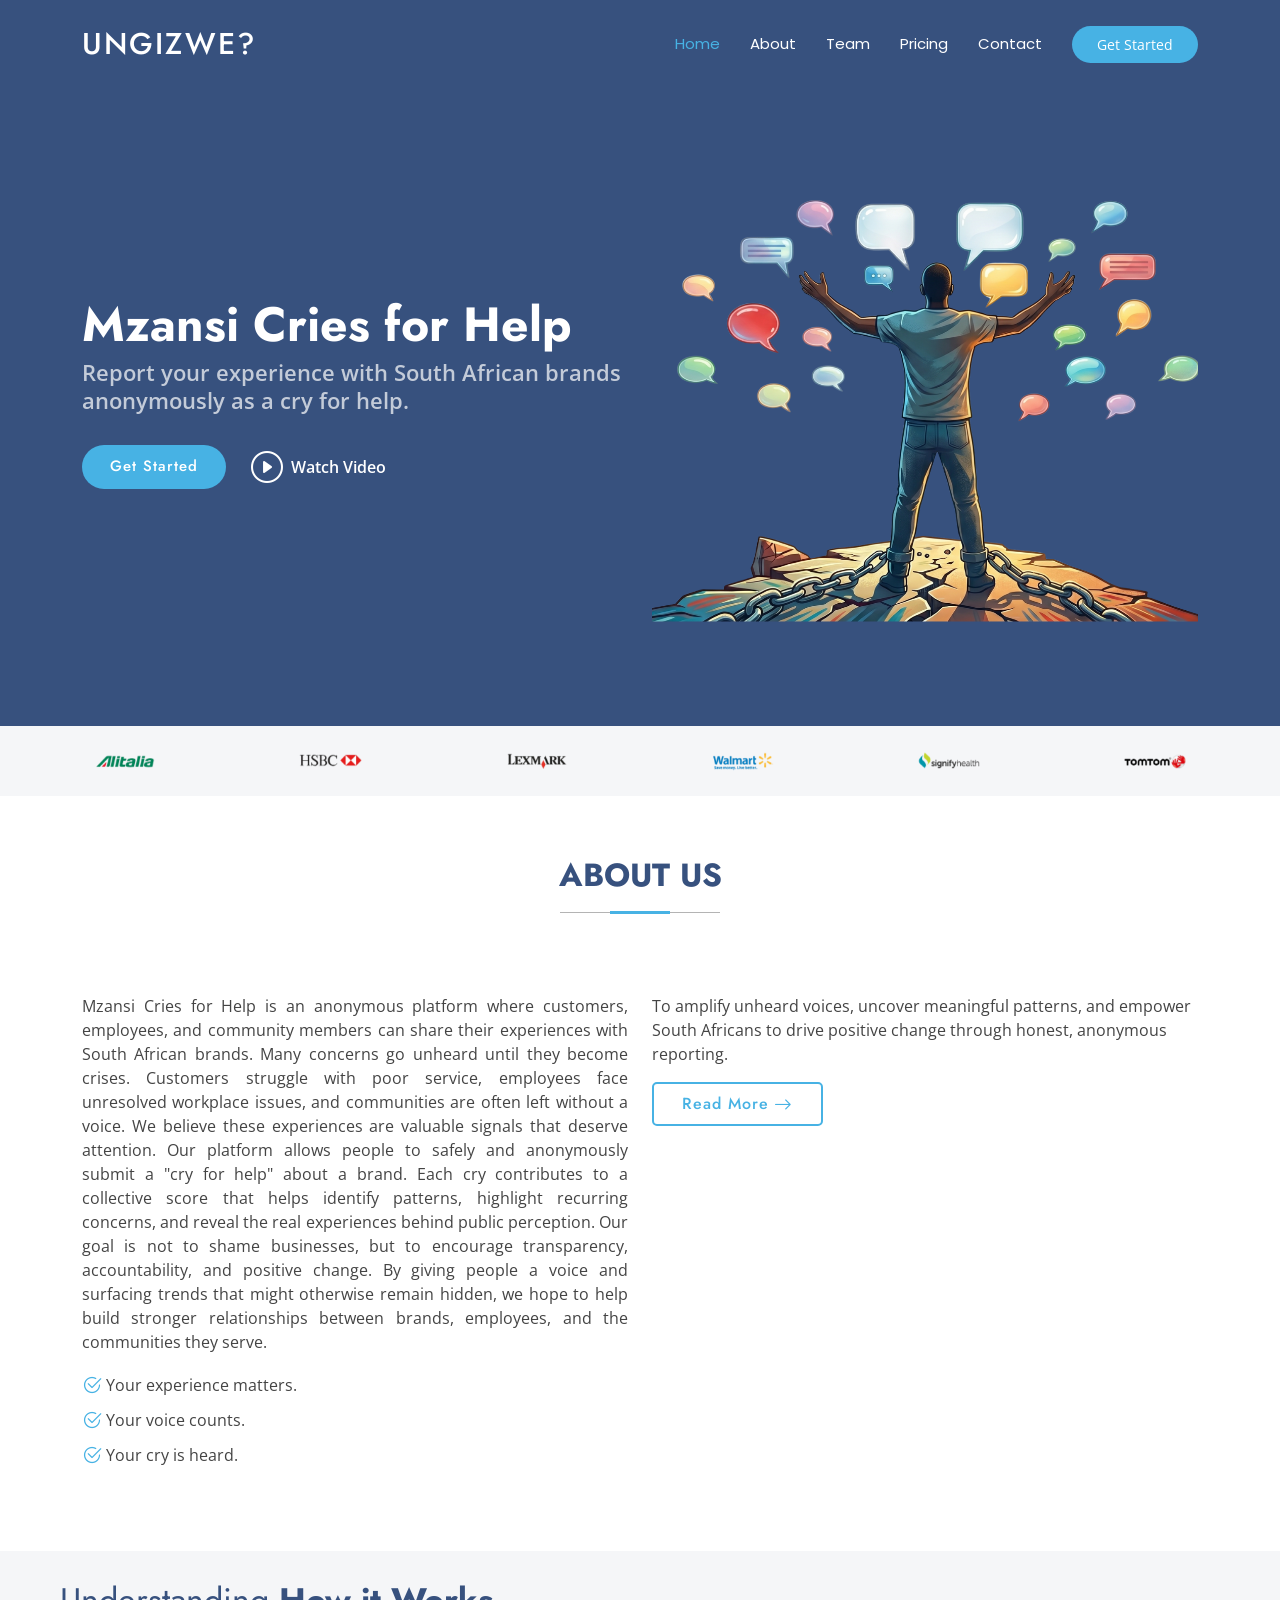
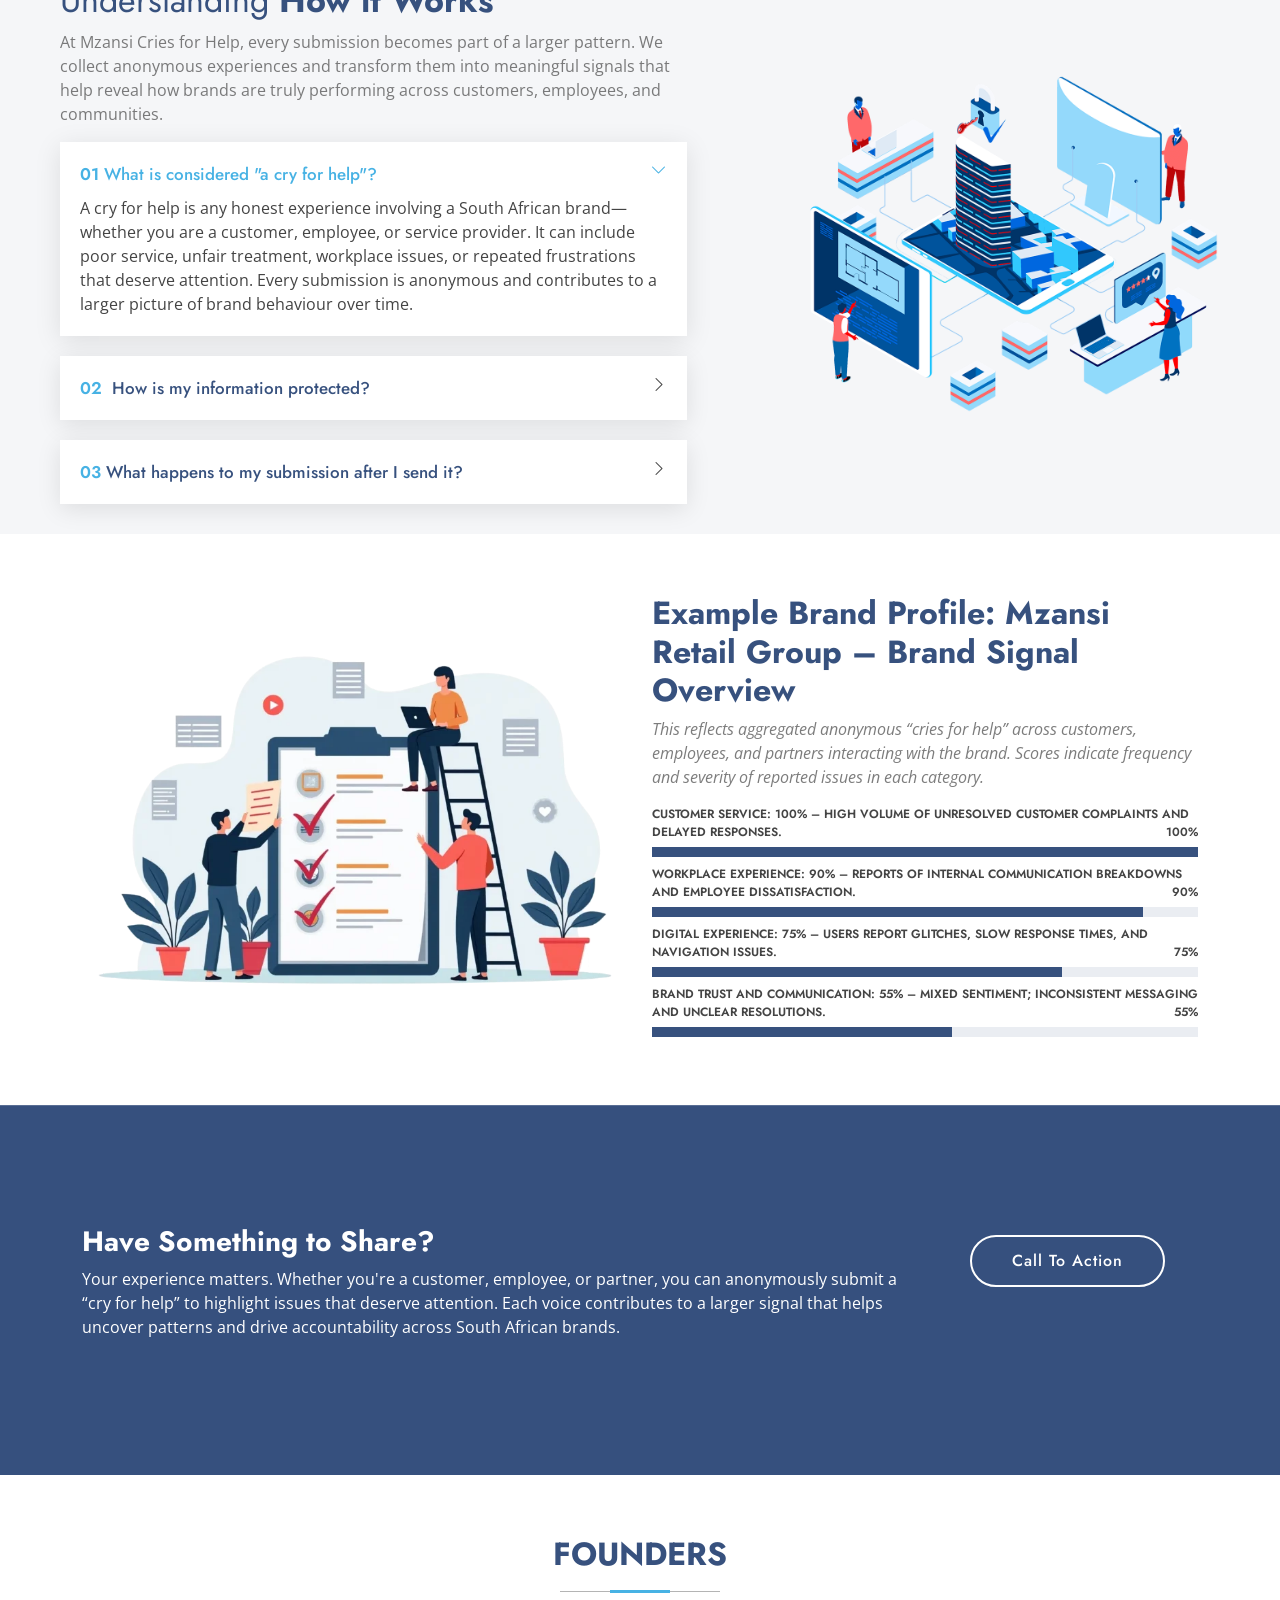
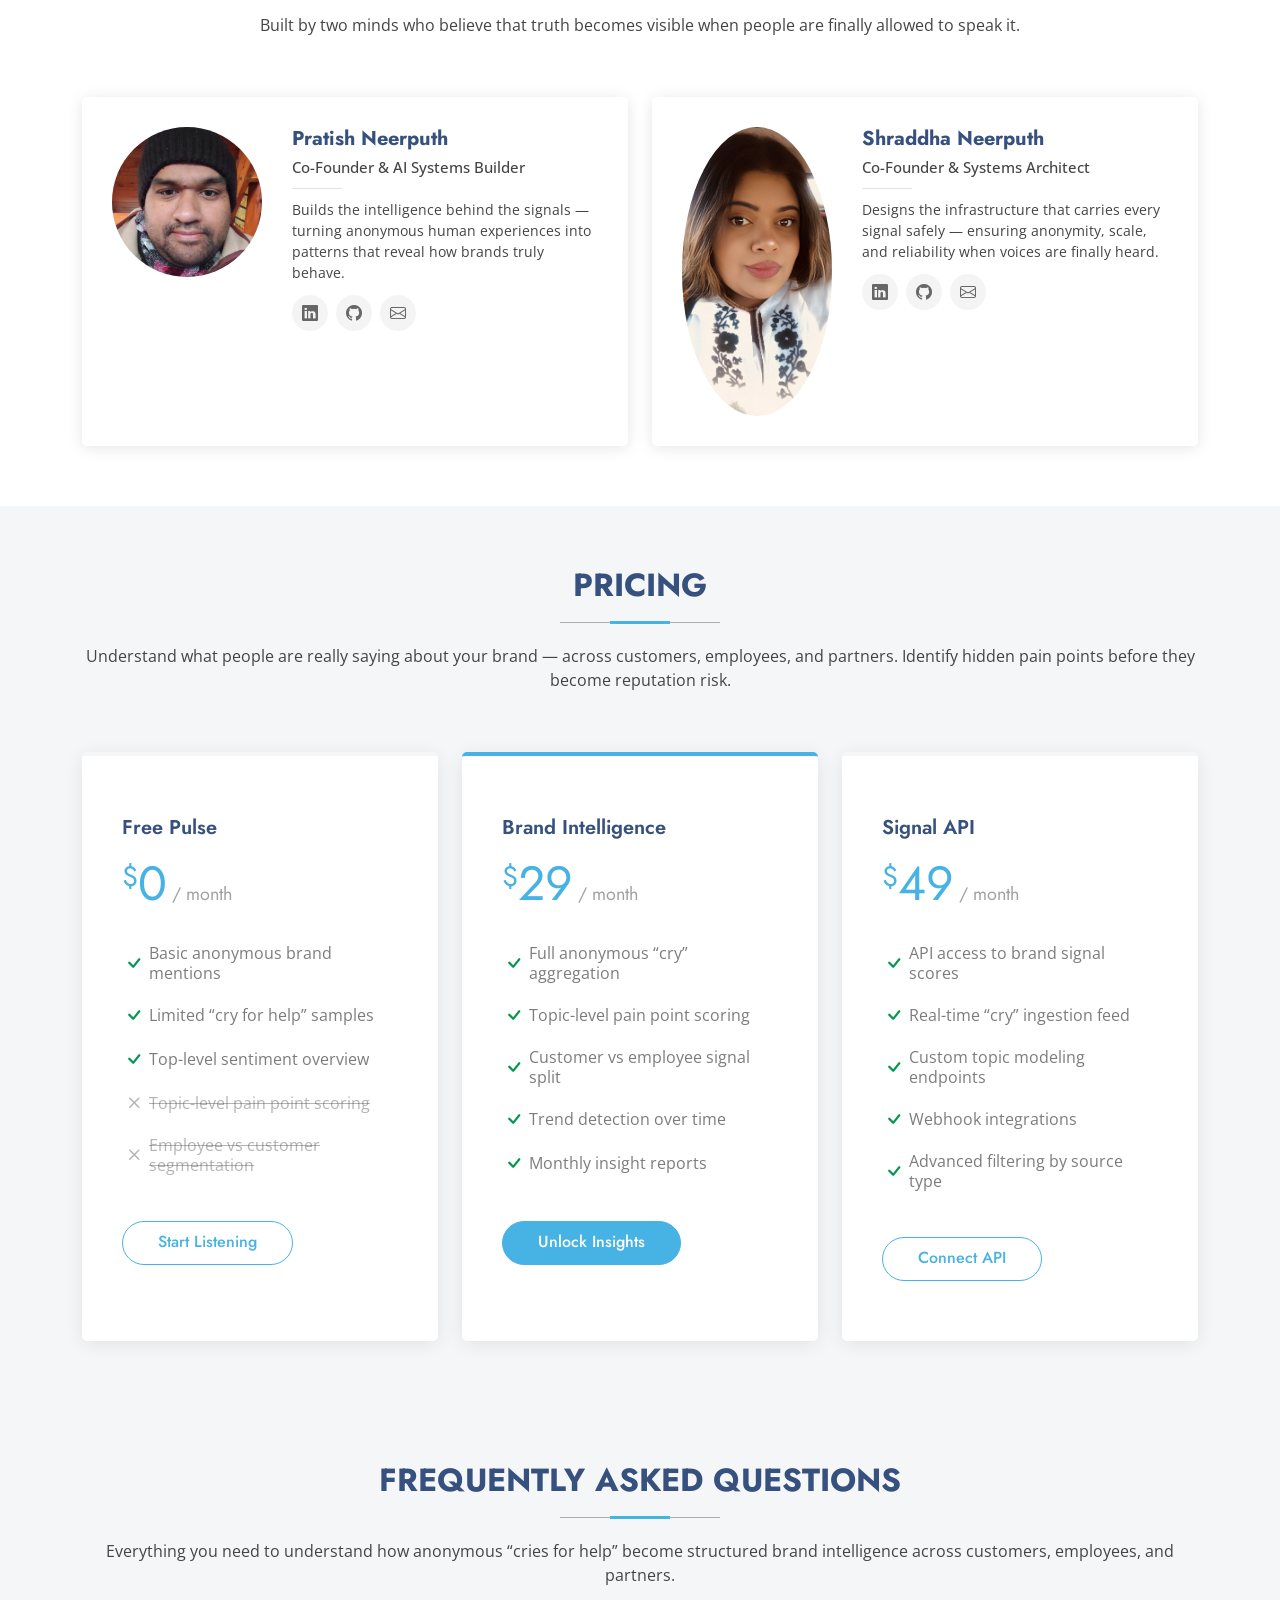
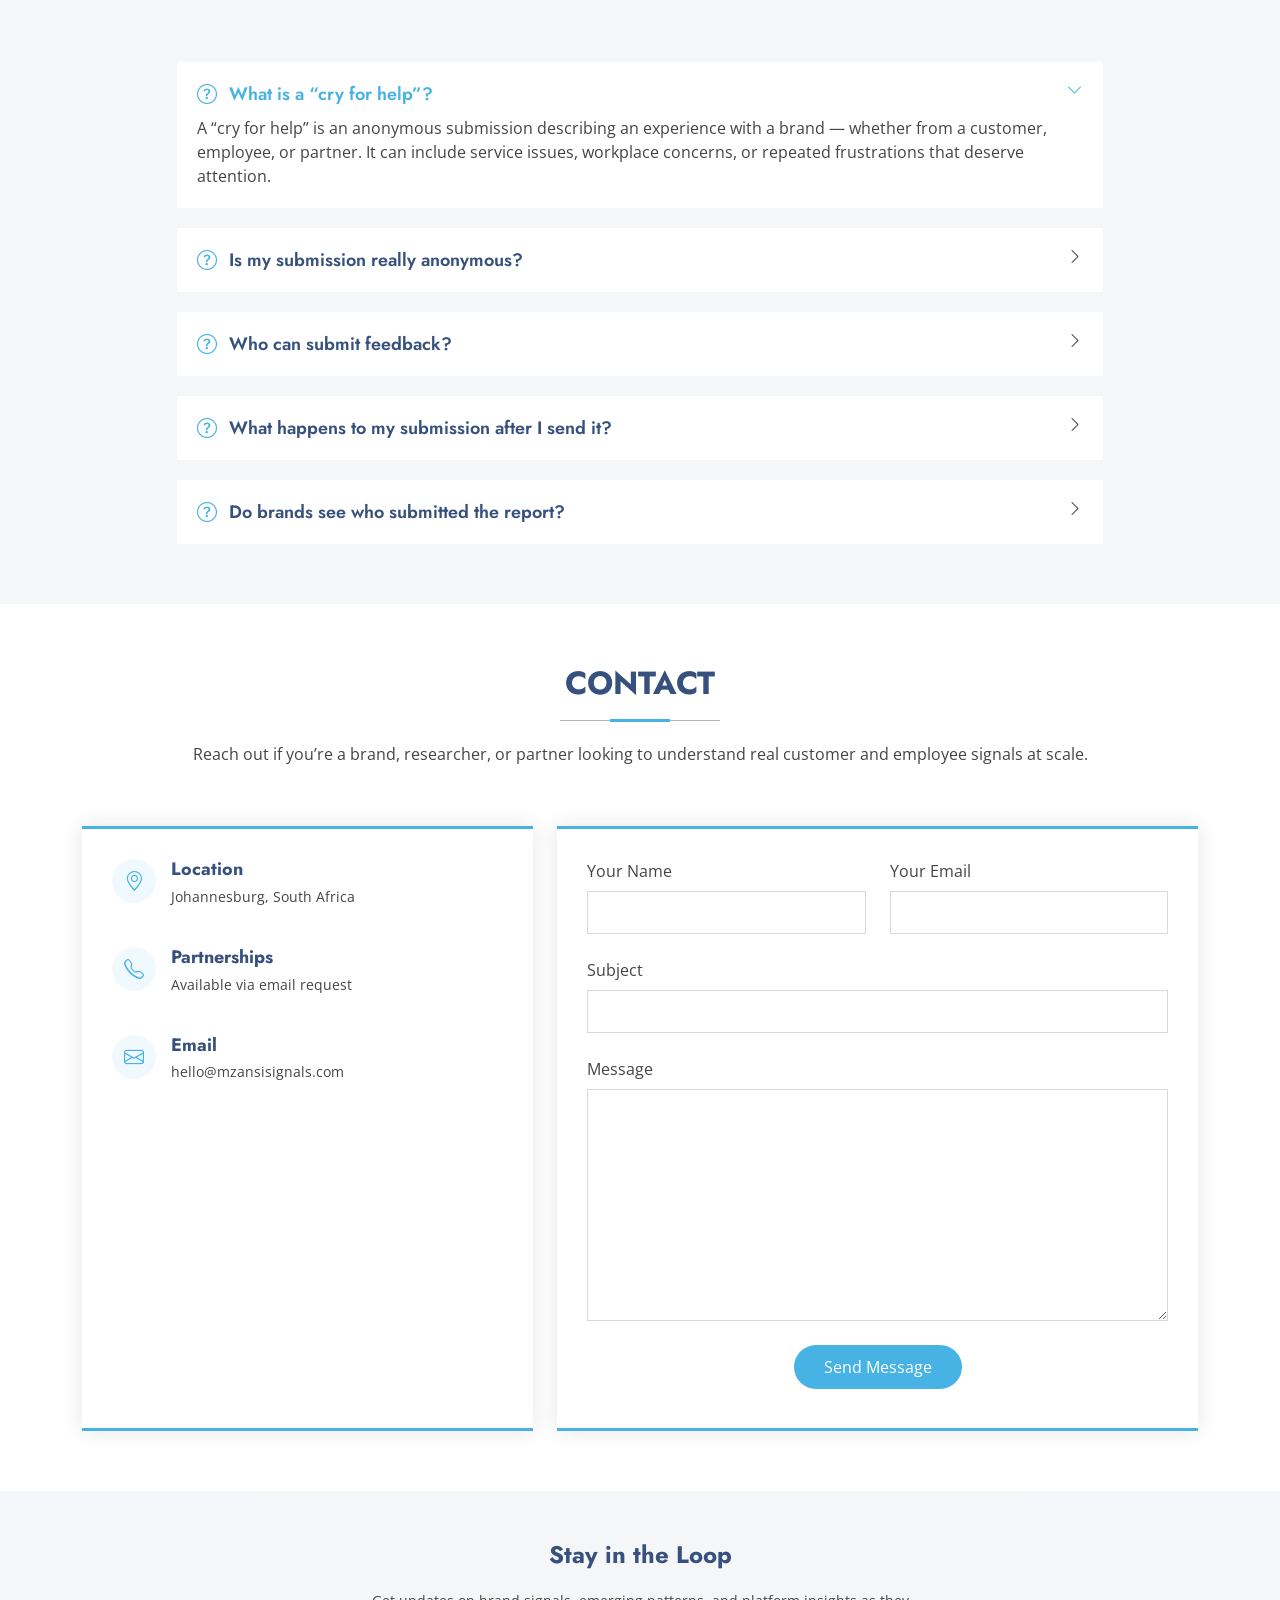
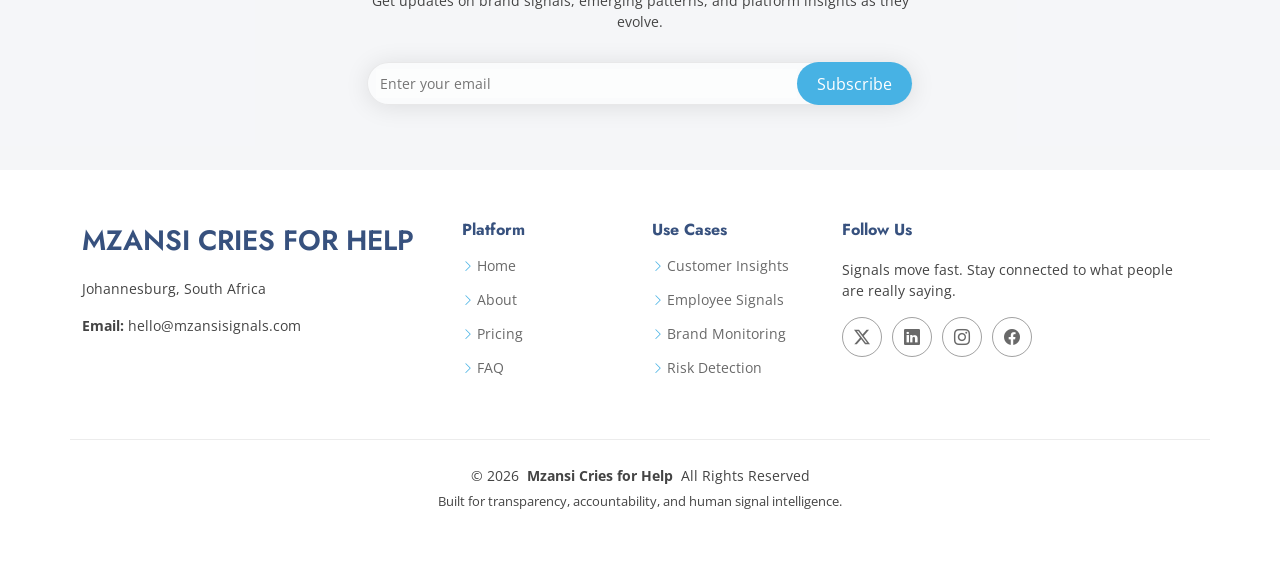
==== index.html @ a79a612c "initial commit web design" ====
<!DOCTYPE html>
<html lang="en">

<head>
  <meta charset="utf-8">
  <meta content="width=device-width, initial-scale=1.0" name="viewport">
  <title>Ungizwe</title>
  <meta name="description" content="">
  <meta name="keywords" content="">

  <!-- Favicons -->
  <link href="assets/img/favicon.png" rel="icon">
  <link href="assets/img/apple-touch-icon.png" rel="apple-touch-icon">

  <!-- Fonts -->
  <link href="https://fonts.googleapis.com" rel="preconnect">
  <link href="https://fonts.gstatic.com" rel="preconnect" crossorigin>
  <link href="https://fonts.googleapis.com/css2?family=Open+Sans:ital,wght@0,300;0,400;0,500;0,600;0,700;0,800;1,300;1,400;1,500;1,600;1,700;1,800&family=Poppins:ital,wght@0,100;0,200;0,300;0,400;0,500;0,600;0,700;0,800;0,900;1,100;1,200;1,300;1,400;1,500;1,600;1,700;1,800;1,900&family=Jost:ital,wght@0,100;0,200;0,300;0,400;0,500;0,600;0,700;0,800;0,900;1,100;1,200;1,300;1,400;1,500;1,600;1,700;1,800;1,900&display=swap" rel="stylesheet">

  <!-- Vendor CSS Files -->
  <link href="assets/vendor/bootstrap/css/bootstrap.min.css" rel="stylesheet">
  <link href="assets/vendor/bootstrap-icons/bootstrap-icons.css" rel="stylesheet">
  <link href="assets/vendor/aos/aos.css" rel="stylesheet">
  <link href="assets/vendor/glightbox/css/glightbox.min.css" rel="stylesheet">
  <link href="assets/vendor/swiper/swiper-bundle.min.css" rel="stylesheet">

  <!-- Main CSS File -->
  <link href="assets/css/main.css" rel="stylesheet">

  <!-- =======================================================
  * Template Name: Arsha
  * Template URL: https://bootstrapmade.com/arsha-free-bootstrap-html-template-corporate/
  * Updated: Feb 22 2025 with Bootstrap v5.3.3
  * Author: BootstrapMade.com
  * License: https://bootstrapmade.com/license/
  ======================================================== -->
</head>

<body class="index-page">

  <header id="header" class="header d-flex align-items-center fixed-top">
    <div class="container-fluid container-xl position-relative d-flex align-items-center">

      <a href="index.html" class="logo d-flex align-items-center me-auto">
        <!-- Uncomment the line below if you also wish to use an image logo -->
        <!-- <img src="assets/img/logo.webp" alt=""> -->
        <h1 class="sitename">Ungizwe?</h1>
      </a>

      <nav id="navmenu" class="navmenu">
        <ul>
          <li><a href="#hero" class="active">Home</a></li>
          <li><a href="#about">About</a></li>
          <li><a href="#team">Team</a></li>
          <li><a href="#pricing">Pricing</a></li>
          <li><a href="#contact">Contact</a></li>
        </ul>
        <i class="mobile-nav-toggle d-xl-none bi bi-list"></i>
      </nav>

      <a class="btn-getstarted" href="#about">Get Started</a>

    </div>
  </header>

  <main class="main">

    <!-- Hero Section -->
    <section id="hero" class="hero section dark-background">

      <div class="container">
        <div class="row gy-4">
          <div class="col-lg-6 order-2 order-lg-1 d-flex flex-column justify-content-center" data-aos="zoom-out">
            <h1>Mzansi Cries for Help</h1>
              <p>Report your experience with South African brands anonymously as a cry for help.</p>
              <div class="d-flex">
              <a href="#about" class="btn-get-started">Get Started</a>
              <a href="https://www.youtube.com/watch?v=Y7f98aduVJ8" class="glightbox btn-watch-video d-flex align-items-center"><i class="bi bi-play-circle"></i><span>Watch Video</span></a>
            </div>
          </div>
          <div class="col-lg-6 order-1 order-lg-2 hero-img" data-aos="zoom-out" data-aos-delay="200">
            <img src="assets/img/hero-img.png" class="img-fluid animated" alt="">
          </div>
        </div>
      </div>

    </section><!-- /Hero Section -->

    <!-- Clients Section -->
    <section id="clients" class="clients section light-background">

      <div class="container" data-aos="zoom-in">

        <div class="swiper init-swiper">
          <script type="application/json" class="swiper-config">
            {
              "loop": true,
              "speed": 600,
              "autoplay": {
                "delay": 5000
              },
              "slidesPerView": "auto",
              "pagination": {
                "el": ".swiper-pagination",
                "type": "bullets",
                "clickable": true
              },
              "breakpoints": {
                "320": {
                  "slidesPerView": 2,
                  "spaceBetween": 40
                },
                "480": {
                  "slidesPerView": 3,
                  "spaceBetween": 60
                },
                "640": {
                  "slidesPerView": 4,
                  "spaceBetween": 80
                },
                "992": {
                  "slidesPerView": 5,
                  "spaceBetween": 120
                },
                "1200": {
                  "slidesPerView": 6,
                  "spaceBetween": 120
                }
              }
            }
          </script>
          <div class="swiper-wrapper align-items-center">
            <div class="swiper-slide"><img src="assets/img/clients/clients-1.webp" class="img-fluid" alt=""></div>
            <div class="swiper-slide"><img src="assets/img/clients/clients-2.webp" class="img-fluid" alt=""></div>
            <div class="swiper-slide"><img src="assets/img/clients/clients-3.webp" class="img-fluid" alt=""></div>
            <div class="swiper-slide"><img src="assets/img/clients/clients-4.webp" class="img-fluid" alt=""></div>
            <div class="swiper-slide"><img src="assets/img/clients/clients-5.webp" class="img-fluid" alt=""></div>
            <div class="swiper-slide"><img src="assets/img/clients/clients-6.webp" class="img-fluid" alt=""></div>
            <div class="swiper-slide"><img src="assets/img/clients/clients-7.webp" class="img-fluid" alt=""></div>
            <div class="swiper-slide"><img src="assets/img/clients/clients-8.webp" class="img-fluid" alt=""></div>
          </div>
        </div>

      </div>

    </section><!-- /Clients Section -->

    <!-- About Section -->
    <section id="about" class="about section">

      <!-- Section Title -->
      <div class="container section-title" data-aos="fade-up">
        <h2>About Us</h2>
      </div><!-- End Section Title -->

      <div class="container">

        <div class="row gy-4">

          <div class="col-lg-6 content" data-aos="fade-up" data-aos-delay="100">
            <p style="text-align: justify;">
              Mzansi Cries for Help is an anonymous platform where customers, employees, and community members can share their experiences with South African brands.

              Many concerns go unheard until they become crises. Customers struggle with poor service, employees face unresolved workplace issues, and communities are often left without a voice. We believe these experiences are valuable signals that deserve attention.

              Our platform allows people to safely and anonymously submit a "cry for help" about a brand. Each cry contributes to a collective score that helps identify patterns, highlight recurring concerns, and reveal the real experiences behind public perception.

              Our goal is not to shame businesses, but to encourage transparency, accountability, and positive change. By giving people a voice and surfacing trends that might otherwise remain hidden, we hope to help build stronger relationships between brands, employees, and the communities they serve.
                </p>
            <ul>
              <li><i class="bi bi-check2-circle"></i> <span>Your experience matters.</span></li>
              <li><i class="bi bi-check2-circle"></i> <span>Your voice counts.</span></li>
              <li><i class="bi bi-check2-circle"></i> <span>Your cry is heard.</span></li>
            </ul>
          </div>

          <div class="col-lg-6" data-aos="fade-up" data-aos-delay="200">
            <p>To amplify unheard voices, uncover meaningful patterns, and empower South Africans to drive positive change through honest, anonymous reporting.</p>
            <a href="#" class="read-more"><span>Read More</span><i class="bi bi-arrow-right"></i></a>
          </div>

        </div>

      </div>

    </section><!-- /About Section -->

    <!-- Why Us Section -->
    <section id="why-us" class="section why-us light-background" data-builder="section">

      <div class="container-fluid">

        <div class="row gy-4">

          <div class="col-lg-7 d-flex flex-column justify-content-center order-2 order-lg-1">

            <div class="content px-xl-5" data-aos="fade-up" data-aos-delay="100">
              <h3><span>Understanding </span><strong>How it Works</strong></h3>
              <p>
                At Mzansi Cries for Help, every submission becomes part of a larger pattern. We collect anonymous experiences and transform them into meaningful signals that help reveal how brands are truly performing across customers, employees, and communities.
              </p>
            </div>

            <div class="faq-container px-xl-5" data-aos="fade-up" data-aos-delay="200">

              <div class="faq-item faq-active">

                <h3><span>01</span>What is considered "a cry for help"?</h3>
                <div class="faq-content">
                  <p>A cry for help is any honest experience involving a South African brand—whether you are a customer, employee, or service provider. It can include poor service, unfair treatment, workplace issues, or repeated frustrations that deserve attention.

Every submission is anonymous and contributes to a larger picture of brand behaviour over time.</p>
                </div>
                <i class="faq-toggle bi bi-chevron-right"></i>
              </div><!-- End Faq item-->

              <div class="faq-item">
                <h3><span>02</span> How is my information protected?</h3>
                <div class="faq-content">
                  <p>We do not request or store personally identifiable information. Reports are designed to be anonymous by default. Your safety and privacy are central to the platform, especially for sensitive employee-related submissions.

We focus on patterns, not individuals.</p>
                </div>
                <i class="faq-toggle bi bi-chevron-right"></i>
              </div><!-- End Faq item-->

              <div class="faq-item">
                <h3><span>03</span>What happens to my submission after I send it?</h3>
                <div class="faq-content">
                  <p>Your report is added to an aggregated “brand signal score,” which helps identify recurring issues and emerging trends. Individual reports are not judged in isolation, but instead contribute to a broader understanding of brand performance and accountability.</p>
                </div>
                <i class="faq-toggle bi bi-chevron-right"></i>
              </div><!-- End Faq item-->

            </div>

          </div>

          <div class="col-lg-5 order-1 order-lg-2 why-us-img">
            <img src="assets/img/why-us.png" class="img-fluid" alt="" data-aos="zoom-in" data-aos-delay="100">
          </div>
        </div>

      </div>

    </section><!-- /Why Us Section -->

    <!-- Skills Section -->
    <section id="skills" class="skills section">

      <div class="container" data-aos="fade-up" data-aos-delay="100">

        <div class="row">

          <div class="col-lg-6 d-flex align-items-center">
            <img src="assets/img/illustration/illustration-10.webp" class="img-fluid" alt="">
          </div>

          <div class="col-lg-6 pt-4 pt-lg-0 content">

            <h3>Example Brand Profile: Mzansi Retail Group – Brand Signal Overview</h3>
            <p class="fst-italic">
              This reflects aggregated anonymous “cries for help” across customers, employees, and partners interacting with the brand. Scores indicate frequency and severity of reported issues in each category.

            </p>

            <div class="skills-content skills-animation">

              <div class="progress">
                <span class="skill"><span>Customer Service: 100% – High volume of unresolved customer complaints and delayed responses.</span> <i class="val">100%</i></span>
                <div class="progress-bar-wrap">
                  <div class="progress-bar" role="progressbar" aria-valuenow="100" aria-valuemin="0" aria-valuemax="100"></div>
                </div>
              </div><!-- End Skills Item -->

              <div class="progress">
                <span class="skill"><span>Workplace Experience: 90% – Reports of internal communication breakdowns and employee dissatisfaction.</span> <i class="val">90%</i></span>
                <div class="progress-bar-wrap">
                  <div class="progress-bar" role="progressbar" aria-valuenow="90" aria-valuemin="0" aria-valuemax="100"></div>
                </div>
              </div><!-- End Skills Item -->

              <div class="progress">
                <span class="skill"><span>Digital Experience: 75% – Users report glitches, slow response times, and navigation issues.</span> <i class="val">75%</i></span>
                <div class="progress-bar-wrap">
                  <div class="progress-bar" role="progressbar" aria-valuenow="75" aria-valuemin="0" aria-valuemax="100"></div>
                </div>
              </div><!-- End Skills Item -->

              <div class="progress">
                <span class="skill"><span>Brand Trust and Communication: 55% – Mixed sentiment; inconsistent messaging and unclear resolutions.</span> <i class="val">55%</i></span>
                <div class="progress-bar-wrap">
                  <div class="progress-bar" role="progressbar" aria-valuenow="55" aria-valuemin="0" aria-valuemax="100"></div>
                </div>
              </div><!-- End Skills Item -->

            </div>

          </div>
        </div>

      </div>

    </section><!-- /Skills Section -->

    <!-- Call To Action Section -->
    <section id="call-to-action" class="call-to-action section dark-background">

      <img src="assets/img/bg/bg-8.webp" alt="">

      <div class="container">

        <div class="row" data-aos="zoom-in" data-aos-delay="100">
          <div class="col-xl-9 text-center text-xl-start">
            <h3>Have Something to Share?</h3>
            <p>Your experience matters. Whether you're a customer, employee, or partner, you can anonymously submit a “cry for help” to highlight issues that deserve attention. Each voice contributes to a larger signal that helps uncover patterns and drive accountability across South African brands.</p>
          </div>
          <div class="col-xl-3 cta-btn-container text-center">
            <a class="cta-btn align-middle" href="#">Call To Action</a>
          </div>
        </div>

      </div>

    </section><!-- /Call To Action Section -->


    <!-- Team Section -->
  <section id="team" class="team section">

    <!-- Section Title -->
    <div class="container section-title" data-aos="fade-up">
      <h2>Founders</h2>
      <p>Built by two minds who believe that truth becomes visible when people are finally allowed to speak it.</p>
    </div><!-- End Section Title -->

    <div class="container">

      <div class="row gy-4">

        <!-- Shraddha -->
        <div class="col-lg-6" data-aos="fade-up" data-aos-delay="100">
          <div class="team-member d-flex align-items-start">

            <div class="pic">
              <img src="assets/img/person/Pratish.jpg" class="img-fluid" alt="Shraddha Neerputh">
            </div>

            <div class="member-info">
              <h4>Pratish Neerputh</h4>
              <span>Co-Founder & AI Systems Builder</span>
              <p>
                Builds the intelligence behind the signals — turning anonymous human experiences into patterns that reveal how brands truly behave.
              </p>

              <div class="social">
                <a href=""><i class="bi bi-linkedin"></i></a>
                <a href=""><i class="bi bi-github"></i></a>
                <a href=""><i class="bi bi-envelope"></i></a>
              </div>
            </div>

          </div>
        </div><!-- End Team Member -->

        <!-- Pratish -->
        <div class="col-lg-6" data-aos="fade-up" data-aos-delay="200">
          <div class="team-member d-flex align-items-start">

            <div class="pic">
              <img src="assets/img/person/Shraddha.jpg" class="img-fluid" alt="Pratish Neerputh">
            </div>

            <div class="member-info">
              <h4>Shraddha Neerputh</h4>
              <span>Co-Founder & Systems Architect</span>
              <p>
                Designs the infrastructure that carries every signal safely — ensuring anonymity, scale, and reliability when voices are finally heard.
              </p>

              <div class="social">
                <a href=""><i class="bi bi-linkedin"></i></a>
                <a href=""><i class="bi bi-github"></i></a>
                <a href=""><i class="bi bi-envelope"></i></a>
              </div>
            </div>

          </div>
        </div><!-- End Team Member -->

      </div>

    </div>

  </section><!-- /Team Section -->

  <!-- Pricing Section -->
<section id="pricing" class="pricing section light-background">

  <!-- Section Title -->
  <div class="container section-title" data-aos="fade-up">
    <h2>Pricing</h2>
    <p>Understand what people are really saying about your brand — across customers, employees, and partners. Identify hidden pain points before they become reputation risk.</p>
  </div><!-- End Section Title -->

  <div class="container">

    <div class="row gy-4">

      <!-- Free Plan -->
      <div class="col-lg-4" data-aos="zoom-in" data-aos-delay="100">
        <div class="pricing-item">
          <h3>Free Pulse</h3>
          <h4><sup>$</sup>0<span> / month</span></h4>

          <ul>
            <li><i class="bi bi-check"></i> <span>Basic anonymous brand mentions</span></li>
            <li><i class="bi bi-check"></i> <span>Limited “cry for help” samples</span></li>
            <li><i class="bi bi-check"></i> <span>Top-level sentiment overview</span></li>
            <li class="na"><i class="bi bi-x"></i> <span>Topic-level pain point scoring</span></li>
            <li class="na"><i class="bi bi-x"></i> <span>Employee vs customer segmentation</span></li>
          </ul>

          <a href="#" class="buy-btn">Start Listening</a>
        </div>
      </div><!-- End Pricing Item -->

      <!-- Business Plan -->
      <div class="col-lg-4" data-aos="zoom-in" data-aos-delay="200">
        <div class="pricing-item featured">
          <h3>Brand Intelligence</h3>
          <h4><sup>$</sup>29<span> / month</span></h4>

          <ul>
            <li><i class="bi bi-check"></i> <span>Full anonymous “cry” aggregation</span></li>
            <li><i class="bi bi-check"></i> <span>Topic-level pain point scoring</span></li>
            <li><i class="bi bi-check"></i> <span>Customer vs employee signal split</span></li>
            <li><i class="bi bi-check"></i> <span>Trend detection over time</span></li>
            <li><i class="bi bi-check"></i> <span>Monthly insight reports</span></li>
          </ul>

          <a href="#" class="buy-btn">Unlock Insights</a>
        </div>
      </div><!-- End Pricing Item -->

      <!-- Developer Plan -->
      <div class="col-lg-4" data-aos="zoom-in" data-aos-delay="300">
        <div class="pricing-item">
          <h3>Signal API</h3>
          <h4><sup>$</sup>49<span> / month</span></h4>

          <ul>
            <li><i class="bi bi-check"></i> <span>API access to brand signal scores</span></li>
            <li><i class="bi bi-check"></i> <span>Real-time “cry” ingestion feed</span></li>
            <li><i class="bi bi-check"></i> <span>Custom topic modeling endpoints</span></li>
            <li><i class="bi bi-check"></i> <span>Webhook integrations</span></li>
            <li><i class="bi bi-check"></i> <span>Advanced filtering by source type</span></li>
          </ul>

          <a href="#" class="buy-btn">Connect API</a>
        </div>
      </div><!-- End Pricing Item -->

    </div>

  </div>

</section><!-- /Pricing Section -->

<!-- Faq 2 Section -->
<section id="faq-2" class="faq-2 section light-background">

<!-- Section Title -->
<div class="container section-title" data-aos="fade-up">
<h2>Frequently Asked Questions</h2>
<p>Everything you need to understand how anonymous “cries for help” become structured brand intelligence across customers, employees, and partners.</p>
</div><!-- End Section Title -->

<div class="container">

<div class="row justify-content-center">

  <div class="col-lg-10">

    <div class="faq-container">

      <!-- FAQ 1 -->
      <div class="faq-item faq-active" data-aos="fade-up" data-aos-delay="200">
        <i class="faq-icon bi bi-question-circle"></i>
        <h3>What is a “cry for help”?</h3>
        <div class="faq-content">
          <p>
            A “cry for help” is an anonymous submission describing an experience with a brand — whether from a customer, employee, or partner. It can include service issues, workplace concerns, or repeated frustrations that deserve attention.
          </p>
        </div>
        <i class="faq-toggle bi bi-chevron-right"></i>
      </div><!-- End Faq item-->

      <!-- FAQ 2 -->
      <div class="faq-item" data-aos="fade-up" data-aos-delay="300">
        <i class="faq-icon bi bi-question-circle"></i>
        <h3>Is my submission really anonymous?</h3>
        <div class="faq-content">
          <p>
            Yes. We do not collect personally identifiable information. Reports are designed to protect your identity while still contributing to aggregated brand insights and trend analysis.
          </p>
        </div>
        <i class="faq-toggle bi bi-chevron-right"></i>
      </div><!-- End Faq item-->

      <!-- FAQ 3 -->
      <div class="faq-item" data-aos="fade-up" data-aos-delay="400">
        <i class="faq-icon bi bi-question-circle"></i>
        <h3>Who can submit feedback?</h3>
        <div class="faq-content">
          <p>
            Anyone with direct or indirect experience of a South African brand can submit a report — including customers, employees, contractors, and service providers.
          </p>
        </div>
        <i class="faq-toggle bi bi-chevron-right"></i>
      </div><!-- End Faq item-->

      <!-- FAQ 4 -->
      <div class="faq-item" data-aos="fade-up" data-aos-delay="500">
        <i class="faq-icon bi bi-question-circle"></i>
        <h3>What happens to my submission after I send it?</h3>
        <div class="faq-content">
          <p>
            Your submission becomes part of a larger brand signal system. Individual reports are not judged in isolation — instead, they contribute to topic-level scores that highlight patterns over time.
          </p>
        </div>
        <i class="faq-toggle bi bi-chevron-right"></i>
      </div><!-- End Faq item-->

      <!-- FAQ 5 -->
      <div class="faq-item" data-aos="fade-up" data-aos-delay="600">
        <i class="faq-icon bi bi-question-circle"></i>
        <h3>Do brands see who submitted the report?</h3>
        <div class="faq-content">
          <p>
            No. Reports are anonymised. Brands only see aggregated insights and recurring themes, not individual identities or submissions.
          </p>
        </div>
        <i class="faq-toggle bi bi-chevron-right"></i>
      </div><!-- End Faq item-->

    </div>

  </div>

</div>

</div>

</section><!-- /Faq 2 Section -->


<!-- Contact Section -->
<section id="contact" class="contact section">

  <!-- Section Title -->
  <div class="container section-title" data-aos="fade-up">
    <h2>Contact</h2>
    <p>Reach out if you’re a brand, researcher, or partner looking to understand real customer and employee signals at scale.</p>
  </div><!-- End Section Title -->

  <div class="container" data-aos="fade-up" data-aos-delay="100">

    <div class="row gy-4">

      <div class="col-lg-5">

        <div class="info-wrap">

          <div class="info-item d-flex" data-aos="fade-up" data-aos-delay="200">
            <i class="bi bi-geo-alt flex-shrink-0"></i>
            <div>
              <h3>Location</h3>
              <p>Johannesburg, South Africa</p>
            </div>
          </div><!-- End Info Item -->

          <div class="info-item d-flex" data-aos="fade-up" data-aos-delay="300">
            <i class="bi bi-telephone flex-shrink-0"></i>
            <div>
              <h3>Partnerships</h3>
              <p>Available via email request</p>
            </div>
          </div><!-- End Info Item -->

          <div class="info-item d-flex" data-aos="fade-up" data-aos-delay="400">
            <i class="bi bi-envelope flex-shrink-0"></i>
            <div>
              <h3>Email</h3>
              <p>hello@mzansisignals.com</p>
            </div>
          </div><!-- End Info Item -->

          <iframe
    src="https://www.google.com/maps/embed?pb=!1m18!1m12!1m3!1d3582.8559!2d28.0473!3d-26.1076!2m3!1f0!2f0!3f0!3m2!1i1024!2i768!4f13.1!3m3!1m2!1s0x1e950c3a5c2a1b6f%3A0x7b9c1f5d3c2a1a11!2sSandton%2C%20Johannesburg!5e0!3m2!1sen!2sza!4v1719220000000!5m2!1sen!2sza"
    frameborder="0"
    style="border:0; width: 100%; height: 270px;"
    allowfullscreen=""
    loading="lazy"
    referrerpolicy="no-referrer-when-downgrade">
  </iframe>

        </div>
      </div>

      <div class="col-lg-7">

        <form action="forms/contact.php" method="post" class="php-email-form" data-aos="fade-up" data-aos-delay="200">

          <div class="row gy-4">

            <div class="col-md-6">
              <label for="name-field" class="pb-2">Your Name</label>
              <input type="text" name="name" id="name-field" class="form-control" required="">
            </div>

            <div class="col-md-6">
              <label for="email-field" class="pb-2">Your Email</label>
              <input type="email" class="form-control" name="email" id="email-field" required="">
            </div>

            <div class="col-md-12">
              <label for="subject-field" class="pb-2">Subject</label>
              <input type="text" class="form-control" name="subject" id="subject-field" required="">
            </div>

            <div class="col-md-12">
              <label for="message-field" class="pb-2">Message</label>
              <textarea class="form-control" name="message" rows="10" id="message-field" required=""></textarea>
            </div>

            <div class="col-md-12 text-center">
              <div class="loading">Sending signal...</div>
              <div class="error-message"></div>
              <div class="sent-message">Your message has been received. Thank you.</div>

              <button type="submit">Send Message</button>
            </div>

          </div>

        </form>

      </div>

    </div>

  </div>

</section><!-- /Contact Section -->

</main>

<!-- Footer -->
<footer id="footer" class="footer">

  <div class="footer-newsletter">
    <div class="container">
      <div class="row justify-content-center text-center">
        <div class="col-lg-6">
          <h4>Stay in the Loop</h4>
          <p>Get updates on brand signals, emerging patterns, and platform insights as they evolve.</p>

          <form action="forms/newsletter.php" method="post" class="php-email-form">
            <div class="newsletter-form">
              <input type="email" name="email" placeholder="Enter your email">
              <input type="submit" value="Subscribe">
            </div>
            <div class="loading">Loading</div>
            <div class="error-message"></div>
            <div class="sent-message">You’re subscribed to brand signals. Thank you.</div>
          </form>

        </div>
      </div>
    </div>
  </div>

  <div class="container footer-top">
    <div class="row gy-4">

      <div class="col-lg-4 col-md-6 footer-about">
        <a href="index.html" class="d-flex align-items-center">
          <span class="sitename">Mzansi Cries for Help</span>
        </a>

        <div class="footer-contact pt-3">
          <p>Johannesburg, South Africa</p>
          <p class="mt-3"><strong>Email:</strong> <span>hello@mzansisignals.com</span></p>
        </div>
      </div>

      <div class="col-lg-2 col-md-3 footer-links">
        <h4>Platform</h4>
        <ul>
          <li><i class="bi bi-chevron-right"></i> <a href="#">Home</a></li>
          <li><i class="bi bi-chevron-right"></i> <a href="#">About</a></li>
          <li><i class="bi bi-chevron-right"></i> <a href="#">Pricing</a></li>
          <li><i class="bi bi-chevron-right"></i> <a href="#">FAQ</a></li>
        </ul>
      </div>

      <div class="col-lg-2 col-md-3 footer-links">
        <h4>Use Cases</h4>
        <ul>
          <li><i class="bi bi-chevron-right"></i> <a href="#">Customer Insights</a></li>
          <li><i class="bi bi-chevron-right"></i> <a href="#">Employee Signals</a></li>
          <li><i class="bi bi-chevron-right"></i> <a href="#">Brand Monitoring</a></li>
          <li><i class="bi bi-chevron-right"></i> <a href="#">Risk Detection</a></li>
        </ul>
      </div>

      <div class="col-lg-4 col-md-12">
        <h4>Follow Us</h4>
        <p>Signals move fast. Stay connected to what people are really saying.</p>

        <div class="social-links d-flex">
          <a href=""><i class="bi bi-twitter-x"></i></a>
          <a href=""><i class="bi bi-linkedin"></i></a>
          <a href=""><i class="bi bi-instagram"></i></a>
          <a href=""><i class="bi bi-facebook"></i></a>
        </div>
      </div>

    </div>
  </div>

  <div class="container copyright text-center mt-4">
    <p>© <span>2026</span> <strong class="px-1 sitename">Mzansi Cries for Help</strong> <span>All Rights Reserved</span></p>

    <div class="credits">
      Built for transparency, accountability, and human signal intelligence.
    </div>
  </div>

</footer>

<!-- Scroll Top -->
<a href="#" id="scroll-top" class="scroll-top d-flex align-items-center justify-content-center">
  <i class="bi bi-arrow-up-short"></i>
</a>

<!-- Preloader -->
<div id="preloader"></div>

<!-- Vendor JS Files -->
<script src="assets/vendor/bootstrap/js/bootstrap.bundle.min.js"></script>
<script src="assets/vendor/php-email-form/validate.js"></script>
<script src="assets/vendor/aos/aos.js"></script>
<script src="assets/vendor/glightbox/js/glightbox.min.js"></script>
<script src="assets/vendor/swiper/swiper-bundle.min.js"></script>
<script src="assets/vendor/waypoints/noframework.waypoints.js"></script>
<script src="assets/vendor/imagesloaded/imagesloaded.pkgd.min.js"></script>
<script src="assets/vendor/isotope-layout/isotope.pkgd.min.js"></script>

<!-- Main JS File -->
<script src="assets/js/main.js"></script>

</body>
</html>
---- assets/css/main.css ----
/**
* Template Name: Arsha
* Template URL: https://bootstrapmade.com/arsha-free-bootstrap-html-template-corporate/
* Updated: Feb 22 2025 with Bootstrap v5.3.3
* Author: BootstrapMade.com
* License: https://bootstrapmade.com/license/
*/

/*--------------------------------------------------------------
# Font & Color Variables
# Help: https://bootstrapmade.com/color-system/
--------------------------------------------------------------*/
/* Fonts */
:root {
  --default-font: "Open Sans",  system-ui, -apple-system, "Segoe UI", Roboto, "Helvetica Neue", Arial, "Noto Sans", "Liberation Sans", sans-serif, "Apple Color Emoji", "Segoe UI Emoji", "Segoe UI Symbol", "Noto Color Emoji";
  --heading-font: "Jost",  sans-serif;
  --nav-font: "Poppins",  sans-serif;
}

/* Global Colors - The following color variables are used throughout the website. Updating them here will change the color scheme of the entire website */
:root { 
  --background-color: #ffffff; /* Background color for the entire website, including individual sections */
  --default-color: #444444; /* Default color used for the majority of the text content across the entire website */
  --heading-color: #37517e; /* Color for headings, subheadings and title throughout the website */
  --accent-color: #47b2e4; /* Accent color that represents your brand on the website. It's used for buttons, links, and other elements that need to stand out */
  --surface-color: #ffffff; /* The surface color is used as a background of boxed elements within sections, such as cards, icon boxes, or other elements that require a visual separation from the global background. */
  --contrast-color: #ffffff; /* Contrast color for text, ensuring readability against backgrounds of accent, heading, or default colors. */
}

/* Nav Menu Colors - The following color variables are used specifically for the navigation menu. They are separate from the global colors to allow for more customization options */
:root {
  --nav-color: #ffffff;  /* The default color of the main navmenu links */
  --nav-hover-color: #47b2e4; /* Applied to main navmenu links when they are hovered over or active */
  --nav-mobile-background-color: #ffffff; /* Used as the background color for mobile navigation menu */
  --nav-dropdown-background-color: #ffffff; /* Used as the background color for dropdown items that appear when hovering over primary navigation items */
  --nav-dropdown-color: #444444; /* Used for navigation links of the dropdown items in the navigation menu. */
  --nav-dropdown-hover-color: #47b2e4; /* Similar to --nav-hover-color, this color is applied to dropdown navigation links when they are hovered over. */
}

/* Color Presets - These classes override global colors when applied to any section or element, providing reuse of the sam color scheme. */

.light-background {
  --background-color: #f5f6f8;
  --surface-color: #ffffff;
}

.dark-background {
  --background-color: #37517e;
  --default-color: #ffffff;
  --heading-color: #ffffff;
  --surface-color: #4668a2;
  --contrast-color: #ffffff;
}

/* Smooth scroll */
:root {
  scroll-behavior: smooth;
}

/*--------------------------------------------------------------
# General Styling & Shared Classes
--------------------------------------------------------------*/
body {
  color: var(--default-color);
  background-color: var(--background-color);
  font-family: var(--default-font);
}

a {
  color: var(--accent-color);
  text-decoration: none;
  transition: 0.3s;
}

a:hover {
  color: color-mix(in srgb, var(--accent-color), transparent 25%);
  text-decoration: none;
}

h1,
h2,
h3,
h4,
h5,
h6 {
  color: var(--heading-color);
  font-family: var(--heading-font);
}

/* PHP Email Form Messages
------------------------------*/
.php-email-form .error-message {
  display: none;
  background: #df1529;
  color: #ffffff;
  text-align: left;
  padding: 15px;
  margin-bottom: 24px;
  font-weight: 600;
}

.php-email-form .sent-message {
  display: none;
  color: #ffffff;
  background: #059652;
  text-align: center;
  padding: 15px;
  margin-bottom: 24px;
  font-weight: 600;
}

.php-email-form .loading {
  display: none;
  background: var(--surface-color);
  text-align: center;
  padding: 15px;
  margin-bottom: 24px;
}

.php-email-form .loading:before {
  content: "";
  display: inline-block;
  border-radius: 50%;
  width: 24px;
  height: 24px;
  margin: 0 10px -6px 0;
  border: 3px solid var(--accent-color);
  border-top-color: var(--surface-color);
  animation: php-email-form-loading 1s linear infinite;
}

@keyframes php-email-form-loading {
  0% {
    transform: rotate(0deg);
  }

  100% {
    transform: rotate(360deg);
  }
}

/*--------------------------------------------------------------
# Global Header
--------------------------------------------------------------*/
.header {
  --background-color: #3d4d6a;
  --heading-color: #ffffff;
  color: var(--default-color);
  background-color: var(--background-color);
  padding: 15px 0;
  transition: all 0.5s;
  z-index: 997;
}

.header .logo {
  line-height: 1;
}

.header .logo img {
  max-height: 36px;
  margin-right: 8px;
}

.header .logo h1 {
  font-size: 30px;
  margin: 0;
  font-weight: 500;
  color: var(--heading-color);
  letter-spacing: 2px;
  text-transform: uppercase;
}

.header .btn-getstarted,
.header .btn-getstarted:focus {
  color: var(--contrast-color);
  background: var(--accent-color);
  font-size: 14px;
  padding: 8px 25px;
  margin: 0 0 0 30px;
  border-radius: 50px;
  transition: 0.3s;
}

.header .btn-getstarted:hover,
.header .btn-getstarted:focus:hover {
  color: var(--contrast-color);
  background: color-mix(in srgb, var(--accent-color), transparent 15%);
}

@media (max-width: 1200px) {
  .header .logo {
    order: 1;
  }

  .header .btn-getstarted {
    order: 2;
    margin: 0 15px 0 0;
    padding: 6px 15px;
  }

  .header .navmenu {
    order: 3;
  }
}

/* Index Page Header
------------------------------*/
.index-page .header {
  --background-color: rgba(255, 255, 255, 0);
  --heading-color: #ffffff;
  --nav-color: #ffffff;
}

/* Index Page Header on Scroll
------------------------------*/
.index-page.scrolled .header {
  --background-color: rgba(40, 58, 90, 0.9);
}

/*--------------------------------------------------------------
# Navigation Menu
--------------------------------------------------------------*/
/* Desktop Navigation */
@media (min-width: 1200px) {
  .navmenu {
    padding: 0;
  }

  .navmenu ul {
    margin: 0;
    padding: 0;
    display: flex;
    list-style: none;
    align-items: center;
  }

  .navmenu li {
    position: relative;
  }

  .navmenu a,
  .navmenu a:focus {
    color: var(--nav-color);
    padding: 18px 15px;
    font-size: 15px;
    font-family: var(--nav-font);
    font-weight: 400;
    display: flex;
    align-items: center;
    justify-content: space-between;
    white-space: nowrap;
    transition: 0.3s;
  }

  .navmenu a i,
  .navmenu a:focus i {
    font-size: 12px;
    line-height: 0;
    margin-left: 5px;
    transition: 0.3s;
  }

  .navmenu li:last-child a {
    padding-right: 0;
  }

  .navmenu li:hover>a,
  .navmenu .active,
  .navmenu .active:focus {
    color: var(--nav-hover-color);
  }

  .navmenu .dropdown ul {
    margin: 0;
    padding: 10px 0;
    background: var(--nav-dropdown-background-color);
    display: block;
    position: absolute;
    visibility: hidden;
    left: 14px;
    top: 130%;
    opacity: 0;
    transition: 0.3s;
    border-radius: 4px;
    z-index: 99;
    box-shadow: 0px 0px 30px rgba(0, 0, 0, 0.1);
  }

  .navmenu .dropdown ul li {
    min-width: 200px;
  }

  .navmenu .dropdown ul a {
    padding: 10px 20px;
    font-size: 15px;
    text-transform: none;
    color: var(--nav-dropdown-color);
  }

  .navmenu .dropdown ul a i {
    font-size: 12px;
  }

  .navmenu .dropdown ul a:hover,
  .navmenu .dropdown ul .active:hover,
  .navmenu .dropdown ul li:hover>a {
    color: var(--nav-dropdown-hover-color);
  }

  .navmenu .dropdown:hover>ul {
    opacity: 1;
    top: 100%;
    visibility: visible;
  }

  .navmenu .dropdown .dropdown ul {
    top: 0;
    left: -90%;
    visibility: hidden;
  }

  .navmenu .dropdown .dropdown:hover>ul {
    opacity: 1;
    top: 0;
    left: -100%;
    visibility: visible;
  }

  .navmenu .megamenu {
    position: static;
  }

  .navmenu .megamenu ul {
    margin: 0;
    padding: 10px;
    background: var(--nav-dropdown-background-color);
    box-shadow: 0px 0px 20px rgba(0, 0, 0, 0.1);
    position: absolute;
    top: 130%;
    left: 0;
    right: 0;
    visibility: hidden;
    opacity: 0;
    display: flex;
    transition: 0.3s;
    border-radius: 4px;
    z-index: 99;
  }

  .navmenu .megamenu ul li {
    flex: 1;
  }

  .navmenu .megamenu ul li a,
  .navmenu .megamenu ul li:hover>a {
    padding: 10px 20px;
    font-size: 15px;
    color: var(--nav-dropdown-color);
  }

  .navmenu .megamenu ul li a:hover,
  .navmenu .megamenu ul li .active,
  .navmenu .megamenu ul li .active:hover {
    color: var(--nav-dropdown-hover-color);
  }

  .navmenu .megamenu:hover>ul {
    opacity: 1;
    top: 100%;
    visibility: visible;
  }

  .navmenu .dd-box-shadow {
    box-shadow: 0px 0px 30px rgba(0, 0, 0, 0.1);
  }
}

/* Mobile Navigation */
@media (max-width: 1199px) {
  .mobile-nav-toggle {
    color: var(--nav-color);
    font-size: 28px;
    line-height: 0;
    margin-right: 10px;
    cursor: pointer;
    transition: color 0.3s;
  }

  .navmenu {
    padding: 0;
    z-index: 9997;
  }

  .navmenu ul {
    display: none;
    list-style: none;
    position: absolute;
    inset: 60px 20px 20px 20px;
    padding: 10px 0;
    margin: 0;
    border-radius: 6px;
    background-color: var(--nav-mobile-background-color);
    overflow-y: auto;
    transition: 0.3s;
    z-index: 9998;
    box-shadow: 0px 0px 30px rgba(0, 0, 0, 0.1);
  }

  .navmenu a,
  .navmenu a:focus {
    color: var(--nav-dropdown-color);
    padding: 10px 20px;
    font-family: var(--nav-font);
    font-size: 17px;
    font-weight: 500;
    display: flex;
    align-items: center;
    justify-content: space-between;
    white-space: nowrap;
    transition: 0.3s;
  }

  .navmenu a i,
  .navmenu a:focus i {
    font-size: 12px;
    line-height: 0;
    margin-left: 5px;
    width: 30px;
    height: 30px;
    display: flex;
    align-items: center;
    justify-content: center;
    border-radius: 50%;
    transition: 0.3s;
    background-color: color-mix(in srgb, var(--accent-color), transparent 90%);
  }

  .navmenu a i:hover,
  .navmenu a:focus i:hover {
    background-color: var(--accent-color);
    color: var(--contrast-color);
  }

  .navmenu a:hover,
  .navmenu .active,
  .navmenu .active:focus {
    color: var(--nav-dropdown-hover-color);
  }

  .navmenu .active i,
  .navmenu .active:focus i {
    background-color: var(--accent-color);
    color: var(--contrast-color);
    transform: rotate(180deg);
  }

  .navmenu .dropdown ul {
    position: static;
    display: none;
    z-index: 99;
    padding: 10px 0;
    margin: 10px 20px;
    background-color: var(--nav-dropdown-background-color);
    border: 1px solid color-mix(in srgb, var(--default-color), transparent 90%);
    box-shadow: none;
    transition: all 0.5s ease-in-out;
  }

  .navmenu .dropdown ul ul {
    background-color: rgba(33, 37, 41, 0.1);
  }

  .navmenu .dropdown>.dropdown-active {
    display: block;
    background-color: rgba(33, 37, 41, 0.03);
  }

  .mobile-nav-active {
    overflow: hidden;
  }

  .mobile-nav-active .mobile-nav-toggle {
    color: #fff;
    position: absolute;
    font-size: 32px;
    top: 15px;
    right: 15px;
    margin-right: 0;
    z-index: 9999;
  }

  .mobile-nav-active .navmenu {
    position: fixed;
    overflow: hidden;
    inset: 0;
    background: rgba(33, 37, 41, 0.8);
    transition: 0.3s;
  }

  .mobile-nav-active .navmenu>ul {
    display: block;
  }
}

/*--------------------------------------------------------------
# Global Footer
--------------------------------------------------------------*/
.footer {
  color: var(--default-color);
  background-color: var(--background-color);
  font-size: 14px;
  padding-bottom: 50px;
  position: relative;
}

.footer .footer-newsletter {
  background-color: color-mix(in srgb, var(--heading-color), transparent 95%);
  padding: 50px 0;
}

.footer .footer-newsletter h4 {
  font-size: 24px;
}

.footer .footer-newsletter .newsletter-form {
  margin-top: 30px;
  margin-bottom: 15px;
  padding: 6px 8px;
  position: relative;
  background-color: color-mix(in srgb, var(--background-color), transparent 50%);
  border: 1px solid color-mix(in srgb, var(--default-color), transparent 90%);
  box-shadow: 0px 2px 25px rgba(0, 0, 0, 0.1);
  display: flex;
  transition: 0.3s;
  border-radius: 50px;
}

.footer .footer-newsletter .newsletter-form:focus-within {
  border-color: var(--accent-color);
}

.footer .footer-newsletter .newsletter-form input[type=email] {
  border: 0;
  padding: 4px;
  width: 100%;
  background-color: color-mix(in srgb, var(--background-color), transparent 50%);
  color: var(--default-color);
}

.footer .footer-newsletter .newsletter-form input[type=email]:focus-visible {
  outline: none;
}

.footer .footer-newsletter .newsletter-form input[type=submit] {
  border: 0;
  font-size: 16px;
  padding: 0 20px;
  margin: -7px -8px -7px 0;
  background: var(--accent-color);
  color: var(--contrast-color);
  transition: 0.3s;
  border-radius: 50px;
}

.footer .footer-newsletter .newsletter-form input[type=submit]:hover {
  background: color-mix(in srgb, var(--accent-color), transparent 20%);
}

.footer .footer-top {
  padding-top: 50px;
}

.footer .social-links a {
  display: flex;
  align-items: center;
  justify-content: center;
  width: 40px;
  height: 40px;
  border-radius: 50%;
  border: 1px solid color-mix(in srgb, var(--default-color), transparent 50%);
  font-size: 16px;
  color: color-mix(in srgb, var(--default-color), transparent 20%);
  margin-right: 10px;
  transition: 0.3s;
}

.footer .social-links a:hover {
  color: var(--accent-color);
  border-color: var(--accent-color);
}

.footer h4 {
  font-size: 16px;
  font-weight: bold;
  position: relative;
  padding-bottom: 12px;
}

.footer .footer-links {
  margin-bottom: 30px;
}

.footer .footer-links ul {
  list-style: none;
  padding: 0;
  margin: 0;
}

.footer .footer-links ul i {
  margin-right: 3px;
  font-size: 12px;
  line-height: 0;
  color: var(--accent-color);
}

.footer .footer-links ul li {
  padding: 10px 0;
  display: flex;
  align-items: center;
}

.footer .footer-links ul li:first-child {
  padding-top: 0;
}

.footer .footer-links ul a {
  display: inline-block;
  color: color-mix(in srgb, var(--default-color), transparent 20%);
  line-height: 1;
}

.footer .footer-links ul a:hover {
  color: var(--accent-color);
}

.footer .footer-about a {
  color: var(--heading-color);
  font-size: 28px;
  font-weight: 600;
  text-transform: uppercase;
  font-family: var(--heading-font);
}

.footer .footer-contact p {
  margin-bottom: 5px;
}

.footer .copyright {
  padding-top: 25px;
  padding-bottom: 25px;
  border-top: 1px solid color-mix(in srgb, var(--default-color), transparent 90%);
}

.footer .copyright p {
  margin-bottom: 0;
}

.footer .credits {
  margin-top: 6px;
  font-size: 13px;
}

/*--------------------------------------------------------------
# Preloader
--------------------------------------------------------------*/
#preloader {
  position: fixed;
  inset: 0;
  z-index: 999999;
  overflow: hidden;
  background: var(--background-color);
  transition: all 0.6s ease-out;
}

#preloader:before {
  content: "";
  position: fixed;
  top: calc(50% - 30px);
  left: calc(50% - 30px);
  border: 6px solid #ffffff;
  border-color: var(--accent-color) transparent var(--accent-color) transparent;
  border-radius: 50%;
  width: 60px;
  height: 60px;
  animation: animate-preloader 1.5s linear infinite;
}

@keyframes animate-preloader {
  0% {
    transform: rotate(0deg);
  }

  100% {
    transform: rotate(360deg);
  }
}

/*--------------------------------------------------------------
# Scroll Top Button
--------------------------------------------------------------*/
.scroll-top {
  position: fixed;
  visibility: hidden;
  opacity: 0;
  right: 15px;
  bottom: -15px;
  z-index: 99999;
  background-color: var(--accent-color);
  width: 44px;
  height: 44px;
  border-radius: 50px;
  transition: all 0.4s;
}

.scroll-top i {
  font-size: 24px;
  color: var(--contrast-color);
  line-height: 0;
}

.scroll-top:hover {
  background-color: color-mix(in srgb, var(--accent-color), transparent 20%);
  color: var(--contrast-color);
}

.scroll-top.active {
  visibility: visible;
  opacity: 1;
  bottom: 15px;
}

/*--------------------------------------------------------------
# Disable aos animation delay on mobile devices
--------------------------------------------------------------*/
@media screen and (max-width: 768px) {
  [data-aos-delay] {
    transition-delay: 0 !important;
  }
}

/*--------------------------------------------------------------
# Global Page Titles & Breadcrumbs
--------------------------------------------------------------*/
.page-title {
  --background-color: color-mix(in srgb, var(--default-color), transparent 96%);
  color: var(--default-color);
  background-color: var(--background-color);
  padding: 20px 0;
  position: relative;
}

.page-title h1 {
  font-size: 28px;
  font-weight: 700;
  margin: 0;
}

.page-title .breadcrumbs ol {
  display: flex;
  flex-wrap: wrap;
  list-style: none;
  padding: 0 0 10px 0;
  margin: 0;
  font-size: 14px;
}

.page-title .breadcrumbs ol li+li {
  padding-left: 10px;
}

.page-title .breadcrumbs ol li+li::before {
  content: "/";
  display: inline-block;
  padding-right: 10px;
  color: color-mix(in srgb, var(--default-color), transparent 70%);
}

/*--------------------------------------------------------------
# Global Sections
--------------------------------------------------------------*/
section,
.section {
  color: var(--default-color);
  background-color: var(--background-color);
  padding: 60px 0;
  scroll-margin-top: 88px;
  overflow: clip;
}

@media (max-width: 1199px) {

  section,
  .section {
    scroll-margin-top: 66px;
  }
}

/*--------------------------------------------------------------
# Global Section Titles
--------------------------------------------------------------*/
.section-title {
  text-align: center;
  padding-bottom: 60px;
  position: relative;
}

.section-title h2 {
  font-size: 32px;
  font-weight: 700;
  margin-bottom: 20px;
  padding-bottom: 20px;
  text-transform: uppercase;
  position: relative;
}

.section-title h2:before {
  content: "";
  position: absolute;
  display: block;
  width: 160px;
  height: 1px;
  background: color-mix(in srgb, var(--default-color), transparent 60%);
  left: 0;
  right: 0;
  bottom: 1px;
  margin: auto;
}

.section-title h2::after {
  content: "";
  position: absolute;
  display: block;
  width: 60px;
  height: 3px;
  background: var(--accent-color);
  left: 0;
  right: 0;
  bottom: 0;
  margin: auto;
}

.section-title p {
  margin-bottom: 0;
}

/*--------------------------------------------------------------
# Hero Section
--------------------------------------------------------------*/
.hero {
  width: 100%;
  min-height: 80vh;
  position: relative;
  padding: 120px 0 60px 0;
  display: flex;
  align-items: center;
}

.hero h1 {
  margin: 0;
  font-size: 48px;
  font-weight: 700;
  line-height: 56px;
}

.hero p {
  color: color-mix(in srgb, var(--default-color), transparent 30%);
  margin: 5px 0 30px 0;
  font-size: 22px;
  line-height: 1.3;
  font-weight: 600;
}

.hero .btn-get-started {
  color: var(--contrast-color);
  background: var(--accent-color);
  font-family: var(--heading-font);
  font-weight: 500;
  font-size: 15px;
  letter-spacing: 1px;
  display: inline-block;
  padding: 10px 28px 12px 28px;
  border-radius: 50px;
  transition: 0.5s;
}

.hero .btn-get-started:hover {
  color: var(--contrast-color);
  background: color-mix(in srgb, var(--accent-color), transparent 15%);
}

.hero .btn-watch-video {
  font-size: 16px;
  transition: 0.5s;
  margin-left: 25px;
  color: var(--default-color);
  font-weight: 600;
}

.hero .btn-watch-video i {
  color: var(--contrast-color);
  font-size: 32px;
  transition: 0.3s;
  line-height: 0;
  margin-right: 8px;
}

.hero .btn-watch-video:hover {
  color: var(--accent-color);
}

.hero .btn-watch-video:hover i {
  color: color-mix(in srgb, var(--accent-color), transparent 15%);
}

.hero .animated {
  animation: up-down 2s ease-in-out infinite alternate-reverse both;
}

@media (max-width: 640px) {
  .hero h1 {
    font-size: 28px;
    line-height: 36px;
  }

  .hero p {
    font-size: 18px;
    line-height: 24px;
    margin-bottom: 30px;
  }

  .hero .btn-get-started,
  .hero .btn-watch-video {
    font-size: 13px;
  }
}

@keyframes up-down {
  0% {
    transform: translateY(10px);
  }

  100% {
    transform: translateY(-10px);
  }
}

/*--------------------------------------------------------------
# Clients Section
--------------------------------------------------------------*/
.clients {
  padding: 12px 0;
}

.clients .swiper {
  padding: 10px 0;
}

.clients .swiper-wrapper {
  height: auto;
}

.clients .swiper-slide img {
  transition: 0.3s;
  padding: 0 10px;
}

.clients .swiper-slide img:hover {
  transform: scale(1.1);
}

/*--------------------------------------------------------------
# About Section
--------------------------------------------------------------*/
.about ul {
  list-style: none;
  padding: 0;
}

.about ul li {
  padding-bottom: 5px;
  display: flex;
  align-items: center;
}

.about ul i {
  font-size: 20px;
  padding-right: 4px;
  color: var(--accent-color);
}

.about .read-more {
  color: var(--accent-color);
  font-family: var(--heading-font);
  font-weight: 500;
  font-size: 16px;
  letter-spacing: 1px;
  padding: 8px 28px;
  border-radius: 5px;
  transition: 0.3s;
  display: inline-flex;
  align-items: center;
  justify-content: center;
  border: 2px solid var(--accent-color);
}

.about .read-more i {
  font-size: 18px;
  margin-left: 5px;
  line-height: 0;
  transition: 0.3s;
}

.about .read-more:hover {
  background: var(--accent-color);
  color: var(--contrast-color);
}

.about .read-more:hover i {
  transform: translate(5px, 0);
}

/*--------------------------------------------------------------
# Why Us Section
--------------------------------------------------------------*/
.why-us {
  padding: 30px 0;
}

.why-us .content h3 {
  font-weight: 400;
  font-size: 34px;
}

.why-us .content p {
  color: color-mix(in srgb, var(--default-color), transparent 30%);
}

.why-us .faq-container .faq-item {
  background-color: var(--surface-color);
  position: relative;
  padding: 20px;
  margin-bottom: 20px;
  box-shadow: 0px 5px 25px 0px rgba(0, 0, 0, 0.1);
  overflow: hidden;
}

.why-us .faq-container .faq-item:last-child {
  margin-bottom: 0;
}

.why-us .faq-container .faq-item h3 {
  font-weight: 500;
  font-size: 17px;
  line-height: 24px;
  margin: 0 30px 0 0;
  transition: 0.3s;
  cursor: pointer;
}

.why-us .faq-container .faq-item h3 span {
  color: var(--accent-color);
  padding-right: 5px;
  font-weight: 600;
}

.why-us .faq-container .faq-item h3:hover {
  color: var(--accent-color);
}

.why-us .faq-container .faq-item .faq-content {
  display: grid;
  grid-template-rows: 0fr;
  transition: 0.3s ease-in-out;
  visibility: hidden;
  opacity: 0;
}

.why-us .faq-container .faq-item .faq-content p {
  margin-bottom: 0;
  overflow: hidden;
}

.why-us .faq-container .faq-item .faq-icon {
  position: absolute;
  top: 22px;
  left: 20px;
  font-size: 22px;
  line-height: 0;
  transition: 0.3s;
  color: var(--accent-color);
}

.why-us .faq-container .faq-item .faq-toggle {
  position: absolute;
  top: 20px;
  right: 20px;
  font-size: 16px;
  line-height: 0;
  transition: 0.3s;
  cursor: pointer;
}

.why-us .faq-container .faq-item .faq-toggle:hover {
  color: var(--accent-color);
}

.why-us .faq-container .faq-active h3 {
  color: var(--accent-color);
}

.why-us .faq-container .faq-active .faq-content {
  grid-template-rows: 1fr;
  visibility: visible;
  opacity: 1;
  padding-top: 10px;
}

.why-us .faq-container .faq-active .faq-toggle {
  transform: rotate(90deg);
  color: var(--accent-color);
}

.why-us .why-us-img {
  display: flex;
  align-items: center;
  justify-content: center;
}

.why-us .why-us-img img {
  max-height: 70%;
}

/*--------------------------------------------------------------
# Skills Section
--------------------------------------------------------------*/
.skills .content h3 {
  font-size: 2rem;
  font-weight: 700;
}

.skills .content p {
  color: color-mix(in srgb, var(--default-color), transparent 30%);
}

.skills .content p:last-child {
  margin-bottom: 0;
}

.skills .content ul {
  list-style: none;
  padding: 0;
}

.skills .content ul li {
  padding-bottom: 10px;
}

.skills .progress {
  height: 60px;
  display: block;
  background: none;
  border-radius: 0;
}

.skills .progress .skill {
  color: var(--default-color);
  padding: 0;
  margin: 0 0 6px 0;
  text-transform: uppercase;
  display: block;
  font-weight: 600;
  font-family: var(--heading-font);
}

.skills .progress .skill .val {
  float: right;
  font-style: normal;
}

.skills .progress-bar-wrap {
  background: color-mix(in srgb, var(--heading-color), transparent 90%);
  height: 10px;
}

.skills .progress-bar {
  width: 1px;
  height: 10px;
  transition: 0.9s;
  background-color: var(--heading-color);
}

/*--------------------------------------------------------------
# Services Section
--------------------------------------------------------------*/
.services .service-item {
  background-color: var(--surface-color);
  box-shadow: 0px 5px 90px 0px rgba(0, 0, 0, 0.1);
  padding: 50px 30px;
  transition: all ease-in-out 0.4s;
  height: 100%;
}

.services .service-item .icon {
  margin-bottom: 10px;
}

.services .service-item .icon i {
  color: var(--accent-color);
  font-size: 36px;
  transition: 0.3s;
}

.services .service-item h4 {
  font-weight: 700;
  margin-bottom: 15px;
  font-size: 20px;
}

.services .service-item h4 a {
  color: var(--heading-color);
  transition: ease-in-out 0.3s;
}

.services .service-item p {
  line-height: 24px;
  font-size: 14px;
  margin-bottom: 0;
}

.services .service-item:hover {
  transform: translateY(-10px);
}

.services .service-item:hover h4 a {
  color: var(--accent-color);
}

/*--------------------------------------------------------------
# Work Process Section
--------------------------------------------------------------*/
.work-process .steps-item {
  background: var(--surface-color);
  border-radius: 20px;
  height: 100%;
  transition: all 0.3s ease-in-out;
  box-shadow: 0 5px 20px color-mix(in srgb, var(--default-color), transparent 92%);
}

.work-process .steps-item .steps-image {
  border-radius: 20px 20px 0 0;
  overflow: hidden;
}

.work-process .steps-item:hover {
  transform: translateY(-10px);
  box-shadow: 0 15px 30px color-mix(in srgb, var(--accent-color), transparent 85%);
}

.work-process .steps-item:hover .steps-number {
  background: var(--accent-color);
  color: var(--contrast-color);
}

.work-process .steps-item:hover .steps-image img {
  transform: scale(1.1);
}

.work-process .steps-image {
  position: relative;
  height: 280px;
}

.work-process .steps-image img {
  width: 100%;
  height: 100%;
  object-fit: cover;
  transition: transform 0.6s ease;
}

.work-process .steps-content {
  position: relative;
  padding: 40px 30px 30px;
}

.work-process .steps-content .steps-number {
  position: absolute;
  left: 30px;
  top: -30px;
  width: 60px;
  height: 60px;
  background: var(--accent-color);
  color: var(--contrast-color);
  border-radius: 50%;
  font-family: var(--heading-font);
  font-size: 24px;
  font-weight: 700;
  display: flex;
  align-items: center;
  justify-content: center;
  transition: all 0.3s ease-in-out;
}

.work-process .steps-content h3 {
  font-size: 24px;
  font-weight: 700;
  margin-bottom: 15px;
}

.work-process .steps-content p {
  font-size: 15px;
  color: color-mix(in srgb, var(--default-color), transparent 20%);
  margin-bottom: 25px;
}

.work-process .steps-features .feature-item {
  display: flex;
  align-items: center;
  margin-bottom: 12px;
}

.work-process .steps-features .feature-item:last-child {
  margin-bottom: 0;
}

.work-process .steps-features .feature-item i {
  color: var(--accent-color);
  font-size: 18px;
  margin-right: 10px;
}

.work-process .steps-features .feature-item span {
  font-size: 14px;
  color: color-mix(in srgb, var(--default-color), transparent 15%);
}

@media (max-width: 1199px) {
  .work-process .steps-image {
    height: 240px;
  }

  .work-process .steps-content {
    padding: 35px 25px 25px;
  }

  .work-process .steps-content h3 {
    font-size: 22px;
  }
}

@media (max-width: 991px) {
  .work-process .steps-item {
    margin-bottom: 30px;
  }

  .work-process .steps-image {
    height: 220px;
  }

  .work-process .steps-content {
    padding: 30px 20px 20px;
  }

  .work-process .steps-content .steps-number {
    width: 50px;
    height: 50px;
    font-size: 20px;
    left: 25px;
    top: -25px;
  }

  .work-process .steps-content h3 {
    font-size: 20px;
    margin-bottom: 12px;
  }

  .work-process .steps-content p {
    font-size: 14px;
    margin-bottom: 20px;
  }
}

/*--------------------------------------------------------------
# Call To Action Section
--------------------------------------------------------------*/
.call-to-action {
  padding: 120px 0;
  position: relative;
  clip-path: inset(0);
}

.call-to-action img {
  position: fixed;
  top: 0;
  left: 0;
  display: block;
  width: 100%;
  height: 100%;
  object-fit: cover;
  z-index: 1;
}

.call-to-action:before {
  content: "";
  background: color-mix(in srgb, var(--background-color), transparent 35%);
  position: absolute;
  inset: 0;
  z-index: 2;
}

.call-to-action .container {
  position: relative;
  z-index: 3;
}

.call-to-action h3 {
  color: var(--default-color);
  font-size: 28px;
  font-weight: 700;
}

.call-to-action p {
  color: var(--default-color);
}

.call-to-action .cta-btn {
  font-family: var(--heading-font);
  font-weight: 500;
  font-size: 16px;
  letter-spacing: 1px;
  display: inline-block;
  padding: 12px 40px;
  border-radius: 50px;
  transition: 0.5s;
  margin: 10px;
  border: 2px solid var(--contrast-color);
  color: var(--contrast-color);
}

.call-to-action .cta-btn:hover {
  background: var(--accent-color);
  border: 2px solid var(--accent-color);
}

/*--------------------------------------------------------------
# Portfolio Section
--------------------------------------------------------------*/
.portfolio .portfolio-filters {
  padding: 0;
  margin: 0 auto 20px auto;
  list-style: none;
  text-align: center;
}

.portfolio .portfolio-filters li {
  cursor: pointer;
  display: inline-block;
  padding: 8px 20px 10px 20px;
  margin: 0;
  font-size: 15px;
  font-weight: 500;
  line-height: 1;
  margin-bottom: 5px;
  border-radius: 50px;
  transition: all 0.3s ease-in-out;
  font-family: var(--heading-font);
}

.portfolio .portfolio-filters li:hover,
.portfolio .portfolio-filters li.filter-active {
  color: var(--contrast-color);
  background-color: var(--accent-color);
}

.portfolio .portfolio-filters li:first-child {
  margin-left: 0;
}

.portfolio .portfolio-filters li:last-child {
  margin-right: 0;
}

@media (max-width: 575px) {
  .portfolio .portfolio-filters li {
    font-size: 14px;
    margin: 0 0 10px 0;
  }
}

.portfolio .portfolio-item {
  position: relative;
  overflow: hidden;
}

.portfolio .portfolio-item .portfolio-info {
  opacity: 0;
  position: absolute;
  left: 12px;
  right: 12px;
  bottom: -100%;
  z-index: 3;
  transition: all ease-in-out 0.5s;
  background: color-mix(in srgb, var(--background-color), transparent 10%);
  padding: 15px;
}

.portfolio .portfolio-item .portfolio-info h4 {
  font-size: 18px;
  font-weight: 600;
  padding-right: 50px;
}

.portfolio .portfolio-item .portfolio-info p {
  color: color-mix(in srgb, var(--default-color), transparent 30%);
  font-size: 14px;
  margin-bottom: 0;
  padding-right: 50px;
}

.portfolio .portfolio-item .portfolio-info .preview-link,
.portfolio .portfolio-item .portfolio-info .details-link {
  position: absolute;
  right: 50px;
  font-size: 24px;
  top: calc(50% - 14px);
  color: color-mix(in srgb, var(--default-color), transparent 30%);
  transition: 0.3s;
  line-height: 0;
}

.portfolio .portfolio-item .portfolio-info .preview-link:hover,
.portfolio .portfolio-item .portfolio-info .details-link:hover {
  color: var(--accent-color);
}

.portfolio .portfolio-item .portfolio-info .details-link {
  right: 14px;
  font-size: 28px;
}

.portfolio .portfolio-item:hover .portfolio-info {
  opacity: 1;
  bottom: 0;
}

/*--------------------------------------------------------------
# Team Section
--------------------------------------------------------------*/
.team .team-member {
  background-color: var(--surface-color);
  box-shadow: 0px 2px 15px rgba(0, 0, 0, 0.1);
  position: relative;
  border-radius: 5px;
  transition: 0.5s;
  padding: 30px;
  height: 100%;
}

@media (max-width: 468px) {
  .team .team-member {
    flex-direction: column;
    justify-content: center !important;
    align-items: center !important;
  }
}

.team .team-member .pic {
  overflow: hidden;
  width: 150px;
  border-radius: 50%;
  flex-shrink: 0;
}

.team .team-member .pic img {
  transition: ease-in-out 0.3s;
}

.team .team-member:hover {
  transform: translateY(-10px);
}

.team .team-member .member-info {
  padding-left: 30px;
}

@media (max-width: 468px) {
  .team .team-member .member-info {
    padding: 30px 0 0 0;
    text-align: center;
  }
}

.team .team-member h4 {
  font-weight: 700;
  margin-bottom: 5px;
  font-size: 20px;
}

.team .team-member span {
  display: block;
  font-size: 15px;
  padding-bottom: 10px;
  position: relative;
  font-weight: 500;
}

.team .team-member span::after {
  content: "";
  position: absolute;
  display: block;
  width: 50px;
  height: 1px;
  background: color-mix(in srgb, var(--default-color), transparent 85%);
  bottom: 0;
  left: 0;
}

@media (max-width: 468px) {
  .team .team-member span::after {
    left: calc(50% - 25px);
  }
}

.team .team-member p {
  margin: 10px 0 0 0;
  font-size: 14px;
}

.team .team-member .social {
  margin-top: 12px;
  display: flex;
  align-items: center;
  justify-content: start;
  width: 100%;
}

@media (max-width: 468px) {
  .team .team-member .social {
    justify-content: center;
  }
}

.team .team-member .social a {
  background: color-mix(in srgb, var(--default-color), transparent 94%);
  transition: ease-in-out 0.3s;
  display: flex;
  align-items: center;
  justify-content: center;
  border-radius: 50px;
  width: 36px;
  height: 36px;
}

.team .team-member .social a i {
  color: color-mix(in srgb, var(--default-color), transparent 20%);
  font-size: 16px;
  margin: 0 2px;
}

.team .team-member .social a:hover {
  background: var(--accent-color);
}

.team .team-member .social a:hover i {
  color: var(--contrast-color);
}

.team .team-member .social a+a {
  margin-left: 8px;
}

/*--------------------------------------------------------------
# Pricing Section
--------------------------------------------------------------*/
.pricing .pricing-item {
  background-color: var(--surface-color);
  box-shadow: 0 3px 20px -2px rgba(0, 0, 0, 0.1);
  border-top: 4px solid var(--background-color);
  padding: 60px 40px;
  height: 100%;
  border-radius: 5px;
}

.pricing h3 {
  font-weight: 600;
  margin-bottom: 15px;
  font-size: 20px;
}

.pricing h4 {
  color: var(--accent-color);
  font-size: 48px;
  font-weight: 400;
  font-family: var(--heading-font);
  margin-bottom: 0;
}

.pricing h4 sup {
  font-size: 28px;
}

.pricing h4 span {
  color: color-mix(in srgb, var(--default-color), transparent 50%);
  font-size: 18px;
}

.pricing ul {
  padding: 20px 0;
  list-style: none;
  color: color-mix(in srgb, var(--default-color), transparent 30%);
  text-align: left;
  line-height: 20px;
}

.pricing ul li {
  padding: 10px 0;
  display: flex;
  align-items: center;
}

.pricing ul i {
  color: #059652;
  font-size: 24px;
  padding-right: 3px;
}

.pricing ul .na {
  color: color-mix(in srgb, var(--default-color), transparent 60%);
}

.pricing ul .na i {
  color: color-mix(in srgb, var(--default-color), transparent 60%);
}

.pricing ul .na span {
  text-decoration: line-through;
}

.pricing .buy-btn {
  color: var(--accent-color);
  display: inline-block;
  padding: 8px 35px 10px 35px;
  border-radius: 50px;
  transition: none;
  font-size: 16px;
  font-weight: 500;
  font-family: var(--heading-font);
  transition: 0.3s;
  border: 1px solid var(--accent-color);
}

.pricing .buy-btn:hover {
  background: var(--accent-color);
  color: var(--contrast-color);
}

.pricing .featured {
  border-top-color: var(--accent-color);
}

.pricing .featured .buy-btn {
  background: var(--accent-color);
  color: var(--contrast-color);
}

@media (max-width: 992px) {
  .pricing .box {
    max-width: 60%;
    margin: 0 auto 30px auto;
  }
}

@media (max-width: 767px) {
  .pricing .box {
    max-width: 80%;
    margin: 0 auto 30px auto;
  }
}

@media (max-width: 420px) {
  .pricing .box {
    max-width: 100%;
    margin: 0 auto 30px auto;
  }
}

/*--------------------------------------------------------------
# Testimonials Section
--------------------------------------------------------------*/
.testimonials .section-header {
  margin-bottom: 40px;
}

.testimonials .testimonials-carousel,
.testimonials .testimonials-slider {
  overflow: hidden;
}

.testimonials .testimonial-item {
  text-align: center;
}

.testimonials .testimonial-item .testimonial-img {
  width: 120px;
  border-radius: 50%;
  border: 4px solid var(--background-color);
  margin: 0 auto;
}

.testimonials .testimonial-item h3 {
  font-size: 20px;
  font-weight: bold;
  margin: 10px 0 5px 0;
}

.testimonials .testimonial-item h4 {
  font-size: 14px;
  color: color-mix(in srgb, var(--default-color), transparent 40%);
  margin: 0 0 15px 0;
}

.testimonials .testimonial-item .stars {
  margin-bottom: 15px;
}

.testimonials .testimonial-item .stars i {
  color: #ffc107;
  margin: 0 1px;
}

.testimonials .testimonial-item .quote-icon-left,
.testimonials .testimonial-item .quote-icon-right {
  color: color-mix(in srgb, var(--accent-color), transparent 50%);
  font-size: 26px;
  line-height: 0;
}

.testimonials .testimonial-item .quote-icon-left {
  display: inline-block;
  left: -5px;
  position: relative;
}

.testimonials .testimonial-item .quote-icon-right {
  display: inline-block;
  right: -5px;
  position: relative;
  top: 10px;
  transform: scale(-1, -1);
}

.testimonials .testimonial-item p {
  font-style: italic;
  margin: 0 auto 15px auto;
}

.testimonials .swiper-wrapper {
  height: auto;
}

.testimonials .swiper-pagination {
  margin-top: 20px;
  position: relative;
}

.testimonials .swiper-pagination .swiper-pagination-bullet {
  width: 12px;
  height: 12px;
  opacity: 1;
  background-color: color-mix(in srgb, var(--default-color), transparent 85%);
}

.testimonials .swiper-pagination .swiper-pagination-bullet-active {
  background-color: var(--accent-color);
}

@media (min-width: 992px) {
  .testimonials .testimonial-item p {
    width: 80%;
  }
}

/*--------------------------------------------------------------
# Faq 2 Section
--------------------------------------------------------------*/
.faq-2 .faq-container {
  margin-top: 15px;
}

.faq-2 .faq-container .faq-item {
  background-color: var(--surface-color);
  position: relative;
  padding: 20px;
  margin-bottom: 20px;
  overflow: hidden;
}

.faq-2 .faq-container .faq-item:last-child {
  margin-bottom: 0;
}

.faq-2 .faq-container .faq-item h3 {
  font-weight: 600;
  font-size: 18px;
  line-height: 24px;
  margin: 0 30px 0 32px;
  transition: 0.3s;
  cursor: pointer;
}

.faq-2 .faq-container .faq-item h3 span {
  color: var(--accent-color);
  padding-right: 5px;
}

.faq-2 .faq-container .faq-item h3:hover {
  color: var(--accent-color);
}

.faq-2 .faq-container .faq-item .faq-content {
  display: grid;
  grid-template-rows: 0fr;
  transition: 0.3s ease-in-out;
  visibility: hidden;
  opacity: 0;
}

.faq-2 .faq-container .faq-item .faq-content p {
  margin-bottom: 0;
  overflow: hidden;
}

.faq-2 .faq-container .faq-item .faq-icon {
  position: absolute;
  top: 22px;
  left: 20px;
  font-size: 20px;
  line-height: 0;
  transition: 0.3s;
  color: var(--accent-color);
}

.faq-2 .faq-container .faq-item .faq-toggle {
  position: absolute;
  top: 20px;
  right: 20px;
  font-size: 16px;
  line-height: 0;
  transition: 0.3s;
  cursor: pointer;
}

.faq-2 .faq-container .faq-item .faq-toggle:hover {
  color: var(--accent-color);
}

.faq-2 .faq-container .faq-active h3 {
  color: var(--accent-color);
}

.faq-2 .faq-container .faq-active .faq-content {
  grid-template-rows: 1fr;
  visibility: visible;
  opacity: 1;
  padding-top: 10px;
}

.faq-2 .faq-container .faq-active .faq-toggle {
  transform: rotate(90deg);
  color: var(--accent-color);
}

/*--------------------------------------------------------------
# Subscribe Section
--------------------------------------------------------------*/
.subscribe .container {
  padding: 80px 80px 0 80px;
  background: color-mix(in srgb, var(--default-color), transparent 96%);
  border-radius: 15px;
}

@media (max-width: 992px) {
  .subscribe .container {
    padding: 60px 60px 0 60px;
  }
}

@media (max-width: 575px) {
  .subscribe .container {
    padding: 25px 15px 0 15px;
    border-radius: 0;
  }
}

.subscribe .cta-content h2 {
  font-size: 2.5rem;
  font-weight: 700;
  margin-bottom: 1rem;
}

.subscribe .cta-content p {
  font-size: 1.1rem;
  margin-bottom: 2rem;
}

.subscribe .cta-form .form-control {
  height: 50px;
  border-radius: 25px 0 0 25px;
  border: 1px solid var(--accent-color);
  padding-left: 20px;
}

.subscribe .cta-form .form-control:focus {
  box-shadow: none;
  border-color: var(--accent-color);
}

.subscribe .cta-form .btn {
  height: 50px;
  border-radius: 0 25px 25px 0;
  background-color: var(--accent-color);
  border-color: var(--accent-color);
  color: var(--contrast-color);
  padding: 0 30px;
  font-weight: 600;
  transition: all 0.3s ease;
}

.subscribe .cta-form .btn:hover {
  background-color: color-mix(in srgb, var(--accent-color), black 10%);
  border-color: color-mix(in srgb, var(--accent-color), black 10%);
}

@media (max-width: 575px) {
  .subscribe .cta-form .btn {
    padding: 0 15px;
  }
}

@media (max-width: 991px) {
  .subscribe .cta-content {
    text-align: center;
    margin-bottom: 2rem;
  }

  .subscribe .cta-image {
    text-align: center;
  }
}

/*--------------------------------------------------------------
# Recent Blog Postst Section
--------------------------------------------------------------*/
.recent-blog-postst .post-item {
  background: var(--surface-color);
  box-shadow: 0px 2px 20px rgba(0, 0, 0, 0.1);
  transition: 0.3s;
}

.recent-blog-postst .post-item .post-img img {
  transition: 0.5s;
}

.recent-blog-postst .post-item .post-date {
  position: absolute;
  right: 0;
  bottom: 0;
  background-color: var(--accent-color);
  color: var(--contrast-color);
  text-transform: uppercase;
  font-size: 13px;
  padding: 6px 12px;
  font-weight: 500;
}

.recent-blog-postst .post-item .post-content {
  padding: 30px;
}

.recent-blog-postst .post-item .post-title {
  color: var(--heading-color);
  font-size: 20px;
  font-weight: 700;
  transition: 0.3s;
  margin-bottom: 15px;
}

.recent-blog-postst .post-item .meta i {
  font-size: 16px;
  color: var(--accent-color);
}

.recent-blog-postst .post-item .meta span {
  font-size: 15px;
  color: color-mix(in srgb, var(--default-color), transparent 50%);
}

.recent-blog-postst .post-item hr {
  color: color-mix(in srgb, var(--default-color), transparent 80%);
  margin: 20px 0;
}

.recent-blog-postst .post-item .readmore {
  display: flex;
  align-items: center;
  font-weight: 600;
  line-height: 1;
  transition: 0.3s;
  color: color-mix(in srgb, var(--default-color), transparent 40%);
}

.recent-blog-postst .post-item .readmore i {
  line-height: 0;
  margin-left: 6px;
  font-size: 16px;
}

.recent-blog-postst .post-item:hover .post-title,
.recent-blog-postst .post-item:hover .readmore {
  color: var(--accent-color);
}

.recent-blog-postst .post-item:hover .post-img img {
  transform: scale(1.1);
}

/*--------------------------------------------------------------
# Contact Section
--------------------------------------------------------------*/
.contact .info-wrap {
  background-color: var(--surface-color);
  box-shadow: 0px 0px 20px rgba(0, 0, 0, 0.1);
  border-top: 3px solid var(--accent-color);
  border-bottom: 3px solid var(--accent-color);
  padding: 30px;
  height: 100%;
}

@media (max-width: 575px) {
  .contact .info-wrap {
    padding: 20px;
  }
}

.contact .info-item {
  margin-bottom: 40px;
}

.contact .info-item i {
  font-size: 20px;
  color: var(--accent-color);
  background: color-mix(in srgb, var(--accent-color), transparent 92%);
  width: 44px;
  height: 44px;
  display: flex;
  justify-content: center;
  align-items: center;
  border-radius: 50px;
  transition: all 0.3s ease-in-out;
  margin-right: 15px;
}

.contact .info-item h3 {
  padding: 0;
  font-size: 18px;
  font-weight: 700;
  margin-bottom: 5px;
}

.contact .info-item p {
  padding: 0;
  margin-bottom: 0;
  font-size: 14px;
}

.contact .info-item:hover i {
  background: var(--accent-color);
  color: var(--contrast-color);
}

.contact .php-email-form {
  background-color: var(--surface-color);
  height: 100%;
  padding: 30px;
  border-top: 3px solid var(--accent-color);
  border-bottom: 3px solid var(--accent-color);
  box-shadow: 0px 0px 20px rgba(0, 0, 0, 0.1);
}

@media (max-width: 575px) {
  .contact .php-email-form {
    padding: 20px;
  }
}

.contact .php-email-form input[type=text],
.contact .php-email-form input[type=email],
.contact .php-email-form textarea {
  font-size: 14px;
  padding: 10px 15px;
  box-shadow: none;
  border-radius: 0;
  color: var(--default-color);
  background-color: color-mix(in srgb, var(--background-color), transparent 50%);
  border-color: color-mix(in srgb, var(--default-color), transparent 80%);
}

.contact .php-email-form input[type=text]:focus,
.contact .php-email-form input[type=email]:focus,
.contact .php-email-form textarea:focus {
  border-color: var(--accent-color);
}

.contact .php-email-form input[type=text]::placeholder,
.contact .php-email-form input[type=email]::placeholder,
.contact .php-email-form textarea::placeholder {
  color: color-mix(in srgb, var(--default-color), transparent 70%);
}

.contact .php-email-form button[type=submit] {
  color: var(--contrast-color);
  background: var(--accent-color);
  border: 0;
  padding: 10px 30px;
  transition: 0.4s;
  border-radius: 50px;
}

.contact .php-email-form button[type=submit]:hover {
  background: color-mix(in srgb, var(--accent-color), transparent 25%);
}

/*--------------------------------------------------------------
# Portfolio Details Section
--------------------------------------------------------------*/
.portfolio-details .portfolio-details-slider img {
  width: 100%;
}

.portfolio-details .portfolio-details-slider .swiper-pagination {
  margin-top: 20px;
  position: relative;
}

.portfolio-details .portfolio-details-slider .swiper-pagination .swiper-pagination-bullet {
  width: 12px;
  height: 12px;
  background-color: color-mix(in srgb, var(--default-color), transparent 85%);
  opacity: 1;
}

.portfolio-details .portfolio-details-slider .swiper-pagination .swiper-pagination-bullet-active {
  background-color: var(--accent-color);
}

.portfolio-details .portfolio-info {
  background-color: var(--surface-color);
  padding: 30px;
  box-shadow: 0px 0 30px rgba(0, 0, 0, 0.1);
}

.portfolio-details .portfolio-info h3 {
  font-size: 22px;
  font-weight: 700;
  margin-bottom: 20px;
  padding-bottom: 20px;
  border-bottom: 1px solid color-mix(in srgb, var(--default-color), transparent 85%);
}

.portfolio-details .portfolio-info ul {
  list-style: none;
  padding: 0;
  font-size: 15px;
}

.portfolio-details .portfolio-info ul li+li {
  margin-top: 10px;
}

.portfolio-details .portfolio-description {
  padding-top: 30px;
}

.portfolio-details .portfolio-description h2 {
  font-size: 26px;
  font-weight: 700;
  margin-bottom: 20px;
}

.portfolio-details .portfolio-description p {
  padding: 0;
  color: color-mix(in srgb, var(--default-color), transparent 30%);
}

/*--------------------------------------------------------------
# Service Details Section
--------------------------------------------------------------*/
.service-details .services-list {
  background-color: var(--surface-color);
  padding: 10px 30px;
  border: 1px solid color-mix(in srgb, var(--default-color), transparent 90%);
  margin-bottom: 20px;
}

.service-details .services-list a {
  display: block;
  line-height: 1;
  padding: 8px 0 8px 15px;
  border-left: 3px solid color-mix(in srgb, var(--default-color), transparent 70%);
  margin: 20px 0;
  color: color-mix(in srgb, var(--default-color), transparent 20%);
  transition: 0.3s;
}

.service-details .services-list a.active {
  color: var(--heading-color);
  font-weight: 700;
  border-color: var(--accent-color);
}

.service-details .services-list a:hover {
  border-color: var(--accent-color);
}

.service-details .services-img {
  margin-bottom: 20px;
}

.service-details h3 {
  font-size: 26px;
  font-weight: 700;
}

.service-details h4 {
  font-size: 20px;
  font-weight: 700;
}

.service-details p {
  font-size: 15px;
}

.service-details ul {
  list-style: none;
  padding: 0;
  font-size: 15px;
}

.service-details ul li {
  padding: 5px 0;
  display: flex;
  align-items: center;
}

.service-details ul i {
  font-size: 20px;
  margin-right: 8px;
  color: var(--accent-color);
}

/*--------------------------------------------------------------
# Blog Posts Section
--------------------------------------------------------------*/
.blog-posts article {
  background-color: var(--surface-color);
  box-shadow: 0 4px 16px rgba(0, 0, 0, 0.1);
  padding: 30px;
  height: 100%;
}

.blog-posts .post-img {
  max-height: 440px;
  margin: -30px -30px 0 -30px;
  overflow: hidden;
}

.blog-posts .title {
  font-size: 24px;
  font-weight: 700;
  padding: 0;
  margin: 30px 0;
}

.blog-posts .title a {
  color: var(--heading-color);
  transition: 0.3s;
}

.blog-posts .title a:hover {
  color: var(--accent-color);
}

.blog-posts .meta-top {
  margin-top: 20px;
  color: color-mix(in srgb, var(--default-color), transparent 40%);
}

.blog-posts .meta-top ul {
  display: flex;
  flex-wrap: wrap;
  list-style: none;
  align-items: center;
  padding: 0;
  margin: 0;
}

.blog-posts .meta-top ul li+li {
  padding-left: 20px;
}

.blog-posts .meta-top i {
  font-size: 16px;
  margin-right: 8px;
  line-height: 0;
  color: color-mix(in srgb, var(--default-color), transparent 20%);
}

.blog-posts .meta-top a {
  color: color-mix(in srgb, var(--default-color), transparent 40%);
  font-size: 14px;
  display: inline-block;
  line-height: 1;
}

.blog-posts .content {
  margin-top: 20px;
}

.blog-posts .content .read-more {
  text-align: right;
}

.blog-posts .content .read-more a {
  background: var(--accent-color);
  color: var(--contrast-color);
  display: inline-block;
  padding: 8px 30px;
  transition: 0.3s;
  font-size: 14px;
  border-radius: 4px;
}

.blog-posts .content .read-more a:hover {
  background: color-mix(in srgb, var(--accent-color), transparent 20%);
}

/*--------------------------------------------------------------
# Pagination 2 Section
--------------------------------------------------------------*/
.pagination-2 {
  padding-top: 0;
  color: color-mix(in srgb, var(--default-color), transparent 40%);
}

.pagination-2 ul {
  display: flex;
  padding: 0;
  margin: 0;
  list-style: none;
}

.pagination-2 li {
  margin: 0 5px;
  transition: 0.3s;
}

.pagination-2 li a {
  color: color-mix(in srgb, var(--default-color), transparent 40%);
  padding: 7px 16px;
  display: flex;
  align-items: center;
  justify-content: center;
}

.pagination-2 li a.active,
.pagination-2 li a:hover {
  background: var(--accent-color);
  color: var(--contrast-color);
}

.pagination-2 li a.active a,
.pagination-2 li a:hover a {
  color: var(--contrast-color);
}

/*--------------------------------------------------------------
# Blog Details Section
--------------------------------------------------------------*/
.blog-details {
  max-width: 1000px;
  margin: 0 auto;
}

.blog-details .hero-img {
  position: relative;
  width: 100%;
  height: 500px;
  margin: 0 auto 3rem;
  border-radius: 16px;
  overflow: hidden;
}

.blog-details .hero-img img {
  width: 100%;
  height: 100%;
  object-fit: cover;
}

.blog-details .hero-img .meta-overlay {
  position: absolute;
  bottom: 0;
  left: 0;
  right: 0;
  padding: 2rem;
  background: linear-gradient(to top, rgba(0, 0, 0, 0.7), transparent);
}

.blog-details .hero-img .meta-overlay .meta-categories .category {
  color: var(--contrast-color);
  background-color: var(--accent-color);
  padding: 0.4rem 1rem;
  border-radius: 30px;
  font-size: 0.9rem;
  text-decoration: none;
  transition: all 0.3s ease;
}

.blog-details .hero-img .meta-overlay .meta-categories .category:hover {
  background-color: color-mix(in srgb, var(--accent-color), transparent 15%);
}

.blog-details .hero-img .meta-overlay .meta-categories .divider {
  color: var(--contrast-color);
  margin: 0 0.75rem;
}

.blog-details .hero-img .meta-overlay .meta-categories .reading-time {
  color: var(--contrast-color);
  font-size: 0.9rem;
}

.blog-details .hero-img .meta-overlay .meta-categories .reading-time i {
  margin-right: 0.3rem;
}

@media (max-width: 768px) {
  .blog-details .hero-img {
    height: 350px;
    margin-top: -30px;
    margin-bottom: 2rem;
  }
}

.blog-details .article-content {
  padding: 0 1rem;
}

.blog-details .article-content .content-header {
  margin-bottom: 3rem;
}

.blog-details .article-content .content-header .title {
  font-size: 2.8rem;
  line-height: 1.2;
  margin-bottom: 2rem;
  font-weight: 700;
  color: var(--heading-color);
}

@media (max-width: 768px) {
  .blog-details .article-content .content-header .title {
    font-size: 2rem;
  }
}

.blog-details .article-content .content-header .author-info {
  display: flex;
  justify-content: space-between;
  align-items: center;
  flex-wrap: wrap;
  gap: 1rem;
  padding-bottom: 2rem;
  border-bottom: 1px solid color-mix(in srgb, var(--default-color), transparent 90%);
}

.blog-details .article-content .content-header .author-info .author-details {
  display: flex;
  align-items: center;
  gap: 1rem;
}

.blog-details .article-content .content-header .author-info .author-details .author-img {
  width: 50px;
  height: 50px;
  border-radius: 50%;
  object-fit: cover;
}

.blog-details .article-content .content-header .author-info .author-details .info h4 {
  margin: 0;
  font-size: 1.1rem;
  color: var(--heading-color);
}

.blog-details .article-content .content-header .author-info .author-details .info .role {
  font-size: 0.9rem;
  color: color-mix(in srgb, var(--default-color), transparent 30%);
}

.blog-details .article-content .content-header .author-info .post-meta {
  color: color-mix(in srgb, var(--default-color), transparent 30%);
  font-size: 0.95rem;
}

.blog-details .article-content .content-header .author-info .post-meta i {
  margin-right: 0.3rem;
}

.blog-details .article-content .content-header .author-info .post-meta .divider {
  margin: 0 0.75rem;
}

.blog-details .article-content .content {
  font-size: 1.15rem;
  line-height: 1.8;
  color: color-mix(in srgb, var(--default-color), transparent 10%);
}

.blog-details .article-content .content .lead {
  font-size: 1.3rem;
  color: var(--heading-color);
  margin-bottom: 2rem;
  font-weight: 500;
}

.blog-details .article-content .content h2 {
  font-size: 2rem;
  color: var(--heading-color);
  margin: 3rem 0 1.5rem;
}

.blog-details .article-content .content p {
  margin-bottom: 1.5rem;
}

.blog-details .article-content .content ul {
  margin-bottom: 2rem;
  padding-left: 1.2rem;
}

.blog-details .article-content .content ul li {
  margin-bottom: 0.75rem;
  position: relative;
}

.blog-details .article-content .content .content-image {
  margin: 2.5rem 0;
  border-radius: 12px;
  overflow: hidden;
  box-shadow: 0 5px 15px rgba(0, 0, 0, 0.08);
}

.blog-details .article-content .content .content-image.right-aligned {
  float: right;
  max-width: 450px;
  margin: 1rem 0 2rem 2rem;
}

@media (max-width: 768px) {
  .blog-details .article-content .content .content-image.right-aligned {
    float: none;
    max-width: 100%;
    margin: 2rem 0;
  }
}

.blog-details .article-content .content .content-image img {
  width: 100%;
  height: auto;
}

.blog-details .article-content .content .content-image figcaption {
  padding: 1rem;
  text-align: center;
  font-size: 0.9rem;
  color: color-mix(in srgb, var(--default-color), transparent 30%);
  background-color: color-mix(in srgb, var(--surface-color), transparent 50%);
}

.blog-details .article-content .content .highlight-box {
  background: color-mix(in srgb, var(--accent-color), transparent 95%);
  border-radius: 12px;
  padding: 2rem;
  margin: 2.5rem 0;
}

.blog-details .article-content .content .highlight-box h3 {
  color: var(--heading-color);
  margin-bottom: 1.5rem;
  font-size: 1.5rem;
}

.blog-details .article-content .content .highlight-box .trend-list {
  list-style: none;
  padding: 0;
  margin: 0;
}

.blog-details .article-content .content .highlight-box .trend-list li {
  display: flex;
  align-items: center;
  margin-bottom: 1rem;
  padding: 0.5rem 0;
}

.blog-details .article-content .content .highlight-box .trend-list li i {
  color: var(--accent-color);
  font-size: 1.5rem;
  margin-right: 1rem;
}

.blog-details .article-content .content .highlight-box .trend-list li span {
  color: var(--heading-color);
  font-weight: 500;
}

.blog-details .article-content .content .content-grid {
  margin: 3rem 0;
}

.blog-details .article-content .content .content-grid .info-card {
  background: var(--surface-color);
  border-radius: 12px;
  padding: 2rem;
  height: 100%;
  box-shadow: 0 3px 10px rgba(0, 0, 0, 0.05);
  transition: transform 0.3s ease;
}

.blog-details .article-content .content .content-grid .info-card:hover {
  transform: translateY(-5px);
}

.blog-details .article-content .content .content-grid .info-card i {
  font-size: 2rem;
  color: var(--accent-color);
  margin-bottom: 1rem;
}

.blog-details .article-content .content .content-grid .info-card h4 {
  color: var(--heading-color);
  margin-bottom: 1rem;
  font-size: 1.3rem;
}

.blog-details .article-content .content .content-grid .info-card p {
  margin: 0;
  font-size: 1rem;
  line-height: 1.6;
}

.blog-details .article-content .content blockquote {
  position: relative;
  margin: 3rem 0;
  padding: 2rem 3rem;
  background: var(--surface-color);
  border-radius: 12px;
  box-shadow: 0 3px 15px rgba(0, 0, 0, 0.05);
}

.blog-details .article-content .content blockquote::before {
  content: '"';
  position: absolute;
  top: -20px;
  left: 20px;
  font-size: 8rem;
  color: color-mix(in srgb, var(--accent-color), transparent 85%);
  font-family: serif;
  line-height: 1;
}

.blog-details .article-content .content blockquote p {
  font-size: 1.3rem;
  font-style: italic;
  color: var(--heading-color);
  margin: 0 0 1rem;
  position: relative;
}

.blog-details .article-content .content blockquote cite {
  font-style: normal;
  color: color-mix(in srgb, var(--default-color), transparent 30%);
  font-size: 0.95rem;
  display: block;
}

.blog-details .article-content .meta-bottom {
  margin-top: 4rem;
  padding-top: 2rem;
  border-top: 1px solid color-mix(in srgb, var(--default-color), transparent 90%);
  display: grid;
  gap: 2rem;
}

.blog-details .article-content .meta-bottom h4 {
  color: var(--heading-color);
  font-size: 1.1rem;
  margin-bottom: 1rem;
}

.blog-details .article-content .meta-bottom .tags {
  display: flex;
  flex-wrap: wrap;
  gap: 0.5rem;
}

.blog-details .article-content .meta-bottom .tags .tag {
  background: color-mix(in srgb, var(--accent-color), transparent 90%);
  color: var(--accent-color);
  padding: 0.5rem 1rem;
  border-radius: 30px;
  font-size: 0.9rem;
  text-decoration: none;
  transition: all 0.3s ease;
}

.blog-details .article-content .meta-bottom .tags .tag:hover {
  background: var(--accent-color);
  color: var(--contrast-color);
}

.blog-details .article-content .meta-bottom .social-links {
  display: flex;
  gap: 1rem;
}

.blog-details .article-content .meta-bottom .social-links a {
  display: flex;
  align-items: center;
  justify-content: center;
  width: 40px;
  height: 40px;
  border-radius: 50%;
  background: color-mix(in srgb, var(--accent-color), transparent 90%);
  color: var(--accent-color);
  transition: all 0.3s ease;
}

.blog-details .article-content .meta-bottom .social-links a:hover {
  background: var(--accent-color);
  color: var(--contrast-color);
  transform: translateY(-2px);
}

.blog-details .article-content .meta-bottom .social-links a i {
  font-size: 1.2rem;
}

/*--------------------------------------------------------------
# Blog Comments Section
--------------------------------------------------------------*/
.blog-comments {
  padding: 20px 0;
}

.blog-comments .comments-header {
  display: flex;
  align-items: center;
  justify-content: space-between;
  margin-bottom: 40px;
  padding-bottom: 20px;
  border-bottom: 1px solid color-mix(in srgb, var(--default-color), transparent 92%);
}

.blog-comments .comments-header .title {
  color: var(--heading-color);
  font-size: 32px;
  font-weight: 700;
  font-family: var(--heading-font);
  margin: 0;
}

.blog-comments .comments-header .comments-stats {
  background: color-mix(in srgb, var(--default-color), transparent 95%);
  padding: 8px 20px;
  border-radius: 30px;
  display: flex;
  align-items: center;
  gap: 8px;
}

.blog-comments .comments-header .comments-stats .count {
  font-size: 18px;
  font-weight: 700;
}

.blog-comments .comments-header .comments-stats .label {
  font-size: 14px;
  text-transform: uppercase;
  letter-spacing: 0.5px;
}

.blog-comments .comments-container {
  display: flex;
  flex-direction: column;
  gap: 40px;
}

.blog-comments .comment-thread {
  position: relative;
}

.blog-comments .comment-thread:not(:last-child)::after {
  content: "";
  position: absolute;
  left: 25px;
  top: 80px;
  bottom: 0;
  width: 2px;
  background: linear-gradient(to bottom, color-mix(in srgb, var(--accent-color), transparent 40%), color-mix(in srgb, var(--accent-color), transparent 90%));
  z-index: 0;
}

@media (min-width: 768px) {
  .blog-comments .comment-thread:not(:last-child)::after {
    left: 35px;
  }
}

.blog-comments .comment-box {
  position: relative;
  transition: all 0.3s ease;
}

.blog-comments .comment-box.reply {
  margin-left: 50px;
  margin-top: 25px;
}

@media (min-width: 768px) {
  .blog-comments .comment-box.reply {
    margin-left: 70px;
  }
}

.blog-comments .comment-wrapper {
  display: flex;
  gap: 20px;
  position: relative;
}

.blog-comments .avatar-wrapper {
  position: relative;
  flex-shrink: 0;
}

.blog-comments .avatar-wrapper img {
  width: 50px;
  height: 50px;
  border-radius: 15px;
  object-fit: cover;
  border: 3px solid var(--surface-color);
  box-shadow: 0 3px 15px rgba(0, 0, 0, 0.05);
  transition: transform 0.3s ease;
}

@media (min-width: 768px) {
  .blog-comments .avatar-wrapper img {
    width: 70px;
    height: 70px;
  }
}

.blog-comments .avatar-wrapper img:hover {
  transform: scale(1.05);
}

.blog-comments .avatar-wrapper .status-indicator {
  position: absolute;
  bottom: -2px;
  right: -2px;
  width: 12px;
  height: 12px;
  border-radius: 50%;
  background-color: #4CAF50;
  border: 2px solid var(--surface-color);
  z-index: 1;
}

.blog-comments .comment-content {
  flex: 1;
  background-color: var(--surface-color);
  border-radius: 20px;
  padding: 25px;
  box-shadow: 0 3px 15px rgba(0, 0, 0, 0.03);
  transition: all 0.3s ease;
}

.blog-comments .comment-content:hover {
  transform: translateY(-2px);
  box-shadow: 0 5px 25px rgba(0, 0, 0, 0.05);
}

.blog-comments .comment-header {
  display: flex;
  justify-content: space-between;
  align-items: flex-start;
  margin-bottom: 15px;
}

.blog-comments .comment-header .user-info h4 {
  color: var(--heading-color);
  font-size: 18px;
  font-weight: 600;
  margin: 0 0 5px;
}

.blog-comments .comment-header .user-info .time-badge {
  display: flex;
  align-items: center;
  gap: 5px;
  font-size: 14px;
  color: color-mix(in srgb, var(--default-color), transparent 40%);
}

.blog-comments .comment-header .user-info .time-badge i {
  font-size: 13px;
}

.blog-comments .comment-header .engagement .likes {
  display: flex;
  align-items: center;
  gap: 5px;
  padding: 6px 12px;
  background-color: color-mix(in srgb, var(--accent-color), transparent 92%);
  border-radius: 20px;
  color: var(--accent-color);
  font-size: 14px;
  font-weight: 500;
}

.blog-comments .comment-header .engagement .likes i {
  font-size: 13px;
}

.blog-comments .comment-body p {
  color: var(--default-color);
  font-size: 15px;
  line-height: 1.6;
  margin-bottom: 20px;
}

.blog-comments .comment-actions {
  display: flex;
  gap: 15px;
}

.blog-comments .comment-actions .action-btn {
  background: none;
  border: none;
  padding: 8px 15px;
  border-radius: 20px;
  color: color-mix(in srgb, var(--default-color), transparent 40%);
  font-size: 14px;
  font-weight: 500;
  display: flex;
  align-items: center;
  gap: 6px;
  cursor: pointer;
  transition: all 0.3s ease;
}

.blog-comments .comment-actions .action-btn i {
  font-size: 15px;
  transition: all 0.3s ease;
}

.blog-comments .comment-actions .action-btn:hover {
  color: var(--accent-color);
  background-color: color-mix(in srgb, var(--accent-color), transparent 92%);
}

.blog-comments .comment-actions .action-btn:hover.like-btn i {
  transform: scale(1.2);
  color: #ff4b6e;
}

.blog-comments .comment-actions .action-btn:hover.reply-btn i {
  transform: translateX(-3px);
}

.blog-comments .comment-actions .action-btn:hover.share-btn i {
  transform: translateY(-2px);
}

.blog-comments .comment-actions .action-btn.like-btn.active {
  color: #ff4b6e;
}

.blog-comments .replies-container {
  margin-top: 25px;
  display: flex;
  flex-direction: column;
  gap: 25px;
}

@media (max-width: 768px) {
  .blog-comments .comments-header {
    margin-bottom: 30px;
  }

  .blog-comments .comments-header .title {
    font-size: 24px;
  }

  .blog-comments .comments-header .comments-stats {
    padding: 6px 15px;
  }

  .blog-comments .comments-header .comments-stats .count {
    font-size: 20px;
  }

  .blog-comments .comments-header .comments-stats .label {
    font-size: 12px;
  }

  .blog-comments .comment-content {
    padding: 20px;
  }

  .blog-comments .comment-header .user-info h4 {
    font-size: 16px;
  }

  .blog-comments .comment-header .user-info .time-badge {
    font-size: 13px;
  }

  .blog-comments .comment-body p {
    font-size: 14px;
  }

  .blog-comments .comment-actions .action-btn {
    padding: 6px 12px;
    font-size: 13px;
  }
}

/*--------------------------------------------------------------
# Blog Comment Form Section
--------------------------------------------------------------*/
.blog-comment-form {
  max-width: 900px;
  margin: 30px auto 0 auto;
  padding-top: 10px;
}

.blog-comment-form form {
  padding: 2rem;
  background-color: var(--surface-color);
  border-radius: 12px;
  box-shadow: 0 4px 16px rgba(0, 0, 0, 0.1);
}

.blog-comment-form .form-header {
  text-align: center;
  margin-bottom: 2rem;
}

.blog-comment-form .form-header h3 {
  color: var(--heading-color);
  font-size: 1.75rem;
  margin-bottom: 0.5rem;
}

.blog-comment-form .form-header p {
  color: color-mix(in srgb, var(--default-color), transparent 30%);
  font-size: 0.9375rem;
}

.blog-comment-form .input-group {
  margin-bottom: 1rem;
  position: relative;
}

.blog-comment-form .input-group label {
  display: block;
  margin-bottom: 0.5rem;
  color: var(--heading-color);
  font-weight: 500;
  font-size: 0.875rem;
}

.blog-comment-form .input-group input,
.blog-comment-form .input-group textarea {
  width: 100%;
  padding: 0.875rem 1rem;
  border: 2px solid color-mix(in srgb, var(--default-color), transparent 85%);
  border-radius: 8px;
  background-color: var(--surface-color);
  color: var(--default-color);
  font-size: 0.9375rem;
  transition: all 0.2s ease;
}

.blog-comment-form .input-group input::placeholder,
.blog-comment-form .input-group textarea::placeholder {
  color: color-mix(in srgb, var(--default-color), transparent 60%);
}

.blog-comment-form .input-group input:hover,
.blog-comment-form .input-group textarea:hover {
  border-color: color-mix(in srgb, var(--default-color), transparent 70%);
}

.blog-comment-form .input-group input:focus,
.blog-comment-form .input-group textarea:focus {
  outline: none;
  border-color: var(--accent-color);
  box-shadow: 0 0 0 4px color-mix(in srgb, var(--accent-color), transparent 90%);
}

.blog-comment-form .input-group input:invalid:not(:placeholder-shown),
.blog-comment-form .input-group textarea:invalid:not(:placeholder-shown) {
  border-color: #dc3545;
}

.blog-comment-form .input-group input:invalid:not(:placeholder-shown)+.error-text,
.blog-comment-form .input-group textarea:invalid:not(:placeholder-shown)+.error-text {
  opacity: 1;
  transform: translateY(0);
}

.blog-comment-form .input-group textarea {
  min-height: 120px;
  resize: vertical;
}

.blog-comment-form .input-group .error-text {
  position: absolute;
  bottom: -20px;
  left: 0;
  color: #dc3545;
  font-size: 0.75rem;
  opacity: 0;
  transform: translateY(-10px);
  transition: all 0.2s ease;
}

.blog-comment-form button[type=submit] {
  background: var(--accent-color);
  color: var(--contrast-color);
  padding: 0.875rem 2.5rem;
  border: none;
  border-radius: 8px;
  font-size: 1rem;
  font-weight: 500;
  cursor: pointer;
  transition: all 0.3s ease;
}

.blog-comment-form button[type=submit]:hover {
  background: color-mix(in srgb, var(--accent-color), transparent 15%);
  transform: translateY(-2px);
}

.blog-comment-form button[type=submit]:active {
  transform: translateY(0);
}

@media (max-width: 768px) {
  .blog-comment-form {
    padding: 1.5rem;
  }

  .blog-comment-form .form-header h3 {
    font-size: 1.5rem;
  }

  .blog-comment-form button[type=submit] {
    width: 100%;
    padding: 0.875rem 1rem;
  }
}

/*--------------------------------------------------------------
# Starter Section Section
--------------------------------------------------------------*/
.starter-section {
  /* Add your styles here */
}

/*--------------------------------------------------------------
# Error 404 Section
--------------------------------------------------------------*/
.error-404 {
  padding: 80px 0;
  margin: 0 auto;
}

.error-404 .error-icon {
  font-size: 5rem;
  color: color-mix(in srgb, var(--accent-color), transparent 15%);
}

.error-404 .error-code {
  font-size: clamp(6rem, 15vw, 12rem);
  font-weight: 800;
  color: color-mix(in srgb, var(--heading-color), transparent 10%);
  font-family: var(--heading-font);
  line-height: 1;
}

.error-404 .error-title {
  font-size: 2rem;
  color: var(--heading-color);
  font-weight: 600;
}

.error-404 .error-text {
  font-size: 1.1rem;
  color: color-mix(in srgb, var(--default-color), transparent 20%);
  max-width: 600px;
  margin: 0 auto;
}

.error-404 .search-box {
  max-width: 500px;
  margin: 0 auto;
}

.error-404 .search-box .input-group {
  border-radius: 50px;
  overflow: hidden;
  box-shadow: 0 5px 15px rgba(0, 0, 0, 0.05);
}

.error-404 .search-box .form-control {
  border: 1px solid color-mix(in srgb, var(--default-color), transparent 90%);
  padding: 0.75rem 1.5rem;
  font-size: 1rem;
  color: var(--default-color);
  background-color: var(--surface-color);
  border-radius: 50px;
}

.error-404 .search-box .form-control:focus {
  box-shadow: none;
  border-color: var(--accent-color);
}

.error-404 .search-box .form-control::placeholder {
  color: color-mix(in srgb, var(--default-color), transparent 60%);
}

.error-404 .search-box .search-btn {
  background-color: var(--accent-color);
  color: var(--contrast-color);
  border: none;
  padding: 0.75rem 1.5rem;
  transition: all 0.3s ease;
}

.error-404 .search-box .search-btn:hover {
  background-color: color-mix(in srgb, var(--accent-color), transparent 15%);
}

.error-404 .error-action .btn-primary {
  padding: 0.75rem 2rem;
  font-size: 1.1rem;
  background-color: var(--accent-color);
  border: none;
  color: var(--contrast-color);
  border-radius: 50px;
  transition: all 0.3s ease;
}

.error-404 .error-action .btn-primary:hover {
  background-color: color-mix(in srgb, var(--accent-color), transparent 15%);
  transform: translateY(-2px);
}

@media (max-width: 768px) {
  .error-404 {
    padding: 60px 0;
  }

  .error-404 .error-code {
    font-size: clamp(4rem, 12vw, 8rem);
  }

  .error-404 .error-title {
    font-size: 1.5rem;
  }

  .error-404 .error-text {
    font-size: 1rem;
    padding: 0 20px;
  }

  .error-404 .search-box {
    margin: 0 20px;
  }
}

/*--------------------------------------------------------------
# Widgets
--------------------------------------------------------------*/
.widgets-container {
  margin: 60px 0 30px 0;
}

.widget-title {
  color: var(--heading-color);
  font-size: 20px;
  font-weight: 600;
  padding: 0 0 0 10px;
  margin: 0 0 20px 0;
  border-left: 4px solid var(--accent-color);
}

.widget-item {
  margin-bottom: 30px;
  background-color: color-mix(in srgb, var(--default-color), transparent 98%);
  border: 1px solid color-mix(in srgb, var(--default-color), transparent 90%);
  padding: 30px;
  border-radius: 5px;
}

.widget-item:last-child {
  margin-bottom: 0;
}

.search-widget form {
  background: var(--background-color);
  border: 1px solid color-mix(in srgb, var(--default-color), transparent 75%);
  padding: 3px 10px;
  position: relative;
  border-radius: 50px;
  transition: 0.3s;
}

.search-widget form input[type=text] {
  border: 0;
  padding: 4px 10px;
  border-radius: 4px;
  width: calc(100% - 40px);
  background-color: var(--background-color);
  color: var(--default-color);
}

.search-widget form input[type=text]:focus {
  outline: none;
}

.search-widget form button {
  background: none;
  color: var(--default-color);
  position: absolute;
  top: 0;
  right: 0;
  bottom: 0;
  border: 0;
  font-size: 16px;
  padding: 0 16px;
  transition: 0.3s;
  line-height: 0;
}

.search-widget form button i {
  line-height: 0;
}

.search-widget form button:hover {
  color: var(--accent-color);
}

.search-widget form:is(:focus-within) {
  border-color: var(--accent-color);
}

.recent-posts-widget .post-item {
  display: flex;
  margin-bottom: 15px;
}

.recent-posts-widget .post-item:last-child {
  margin-bottom: 0;
}

.recent-posts-widget .post-item img {
  width: 80px;
  margin-right: 15px;
}

.recent-posts-widget .post-item h4 {
  font-size: 15px;
  font-weight: bold;
  margin-bottom: 5px;
}

.recent-posts-widget .post-item h4 a {
  color: var(--default-color);
  transition: 0.3s;
}

.recent-posts-widget .post-item h4 a:hover {
  color: var(--accent-color);
}

.recent-posts-widget .post-item time {
  display: block;
  font-style: italic;
  font-size: 14px;
  color: color-mix(in srgb, var(--default-color), transparent 50%);
}

.categories-widget ul {
  list-style: none;
  padding: 0;
  margin: 0;
}

.categories-widget ul li {
  padding-bottom: 10px;
}

.categories-widget ul li:last-child {
  padding-bottom: 0;
}

.categories-widget ul a {
  color: color-mix(in srgb, var(--default-color), transparent 20%);
  transition: 0.3s;
}

.categories-widget ul a:hover {
  color: var(--accent-color);
}

.categories-widget ul a span {
  padding-left: 5px;
  color: color-mix(in srgb, var(--default-color), transparent 50%);
  font-size: 14px;
}

.tags-widget ul {
  list-style: none;
  padding: 0;
  margin: 0;
}

.tags-widget ul li {
  display: inline-block;
}

.tags-widget ul a {
  background-color: color-mix(in srgb, var(--default-color), transparent 94%);
  color: color-mix(in srgb, var(--default-color), transparent 30%);
  border-radius: 50px;
  font-size: 14px;
  padding: 5px 15px;
  margin: 0 6px 8px 0;
  display: inline-block;
  transition: 0.3s;
}

.tags-widget ul a:hover {
  background: var(--accent-color);
  color: var(--contrast-color);
}

.tags-widget ul a span {
  padding-left: 5px;
  color: color-mix(in srgb, var(--default-color), transparent 60%);
  font-size: 14px;
}
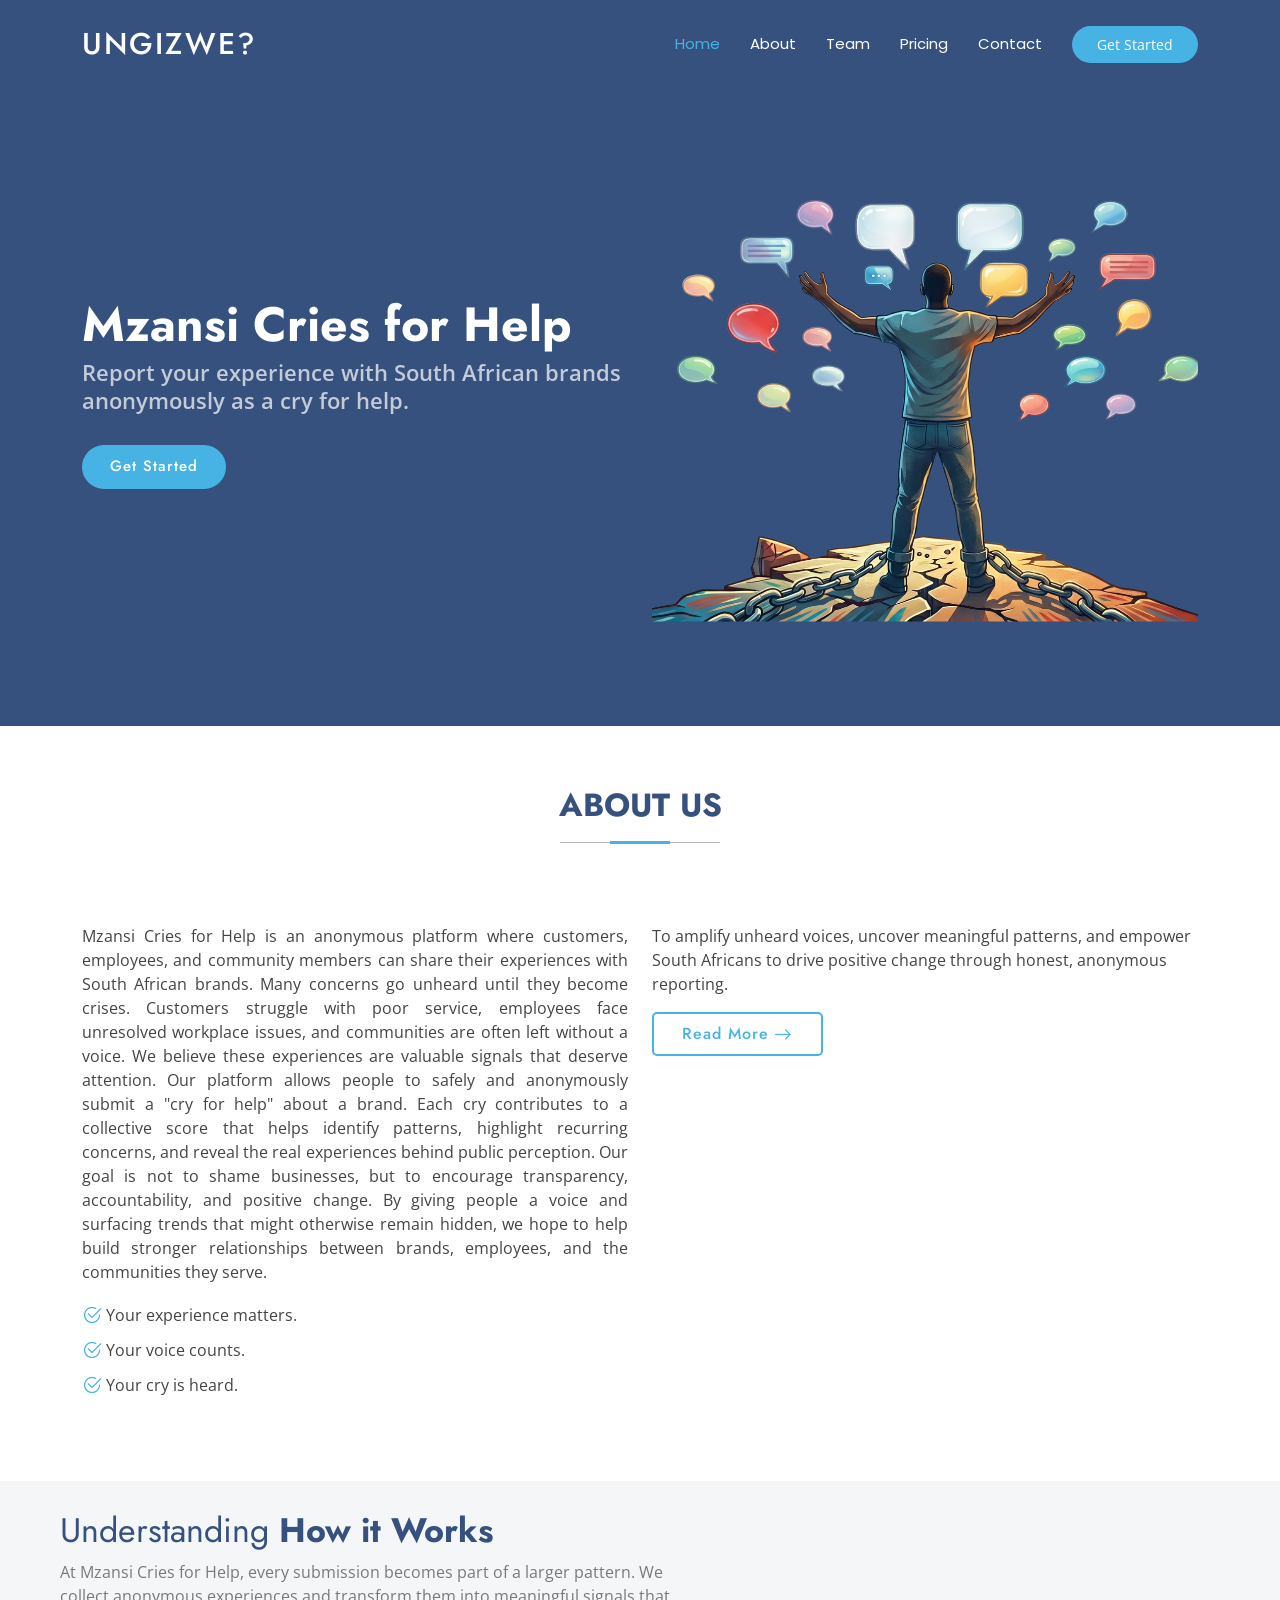
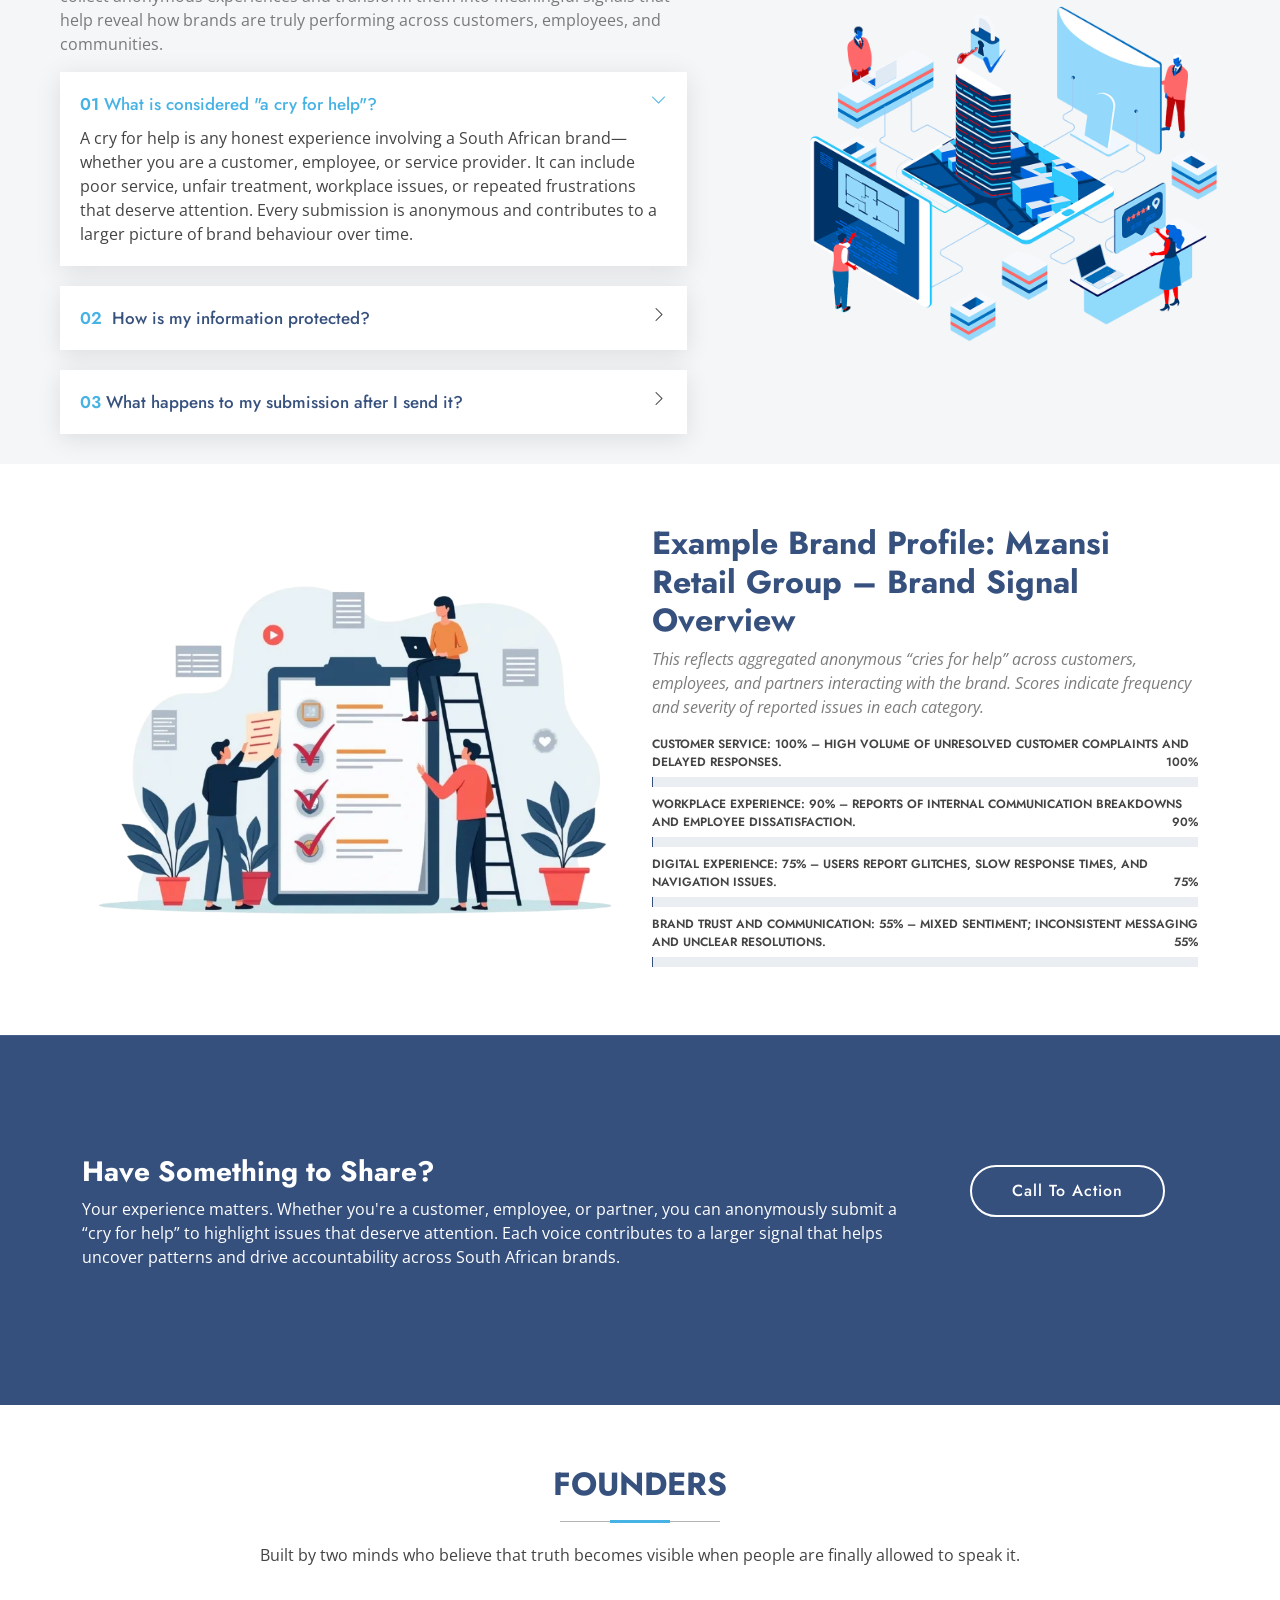
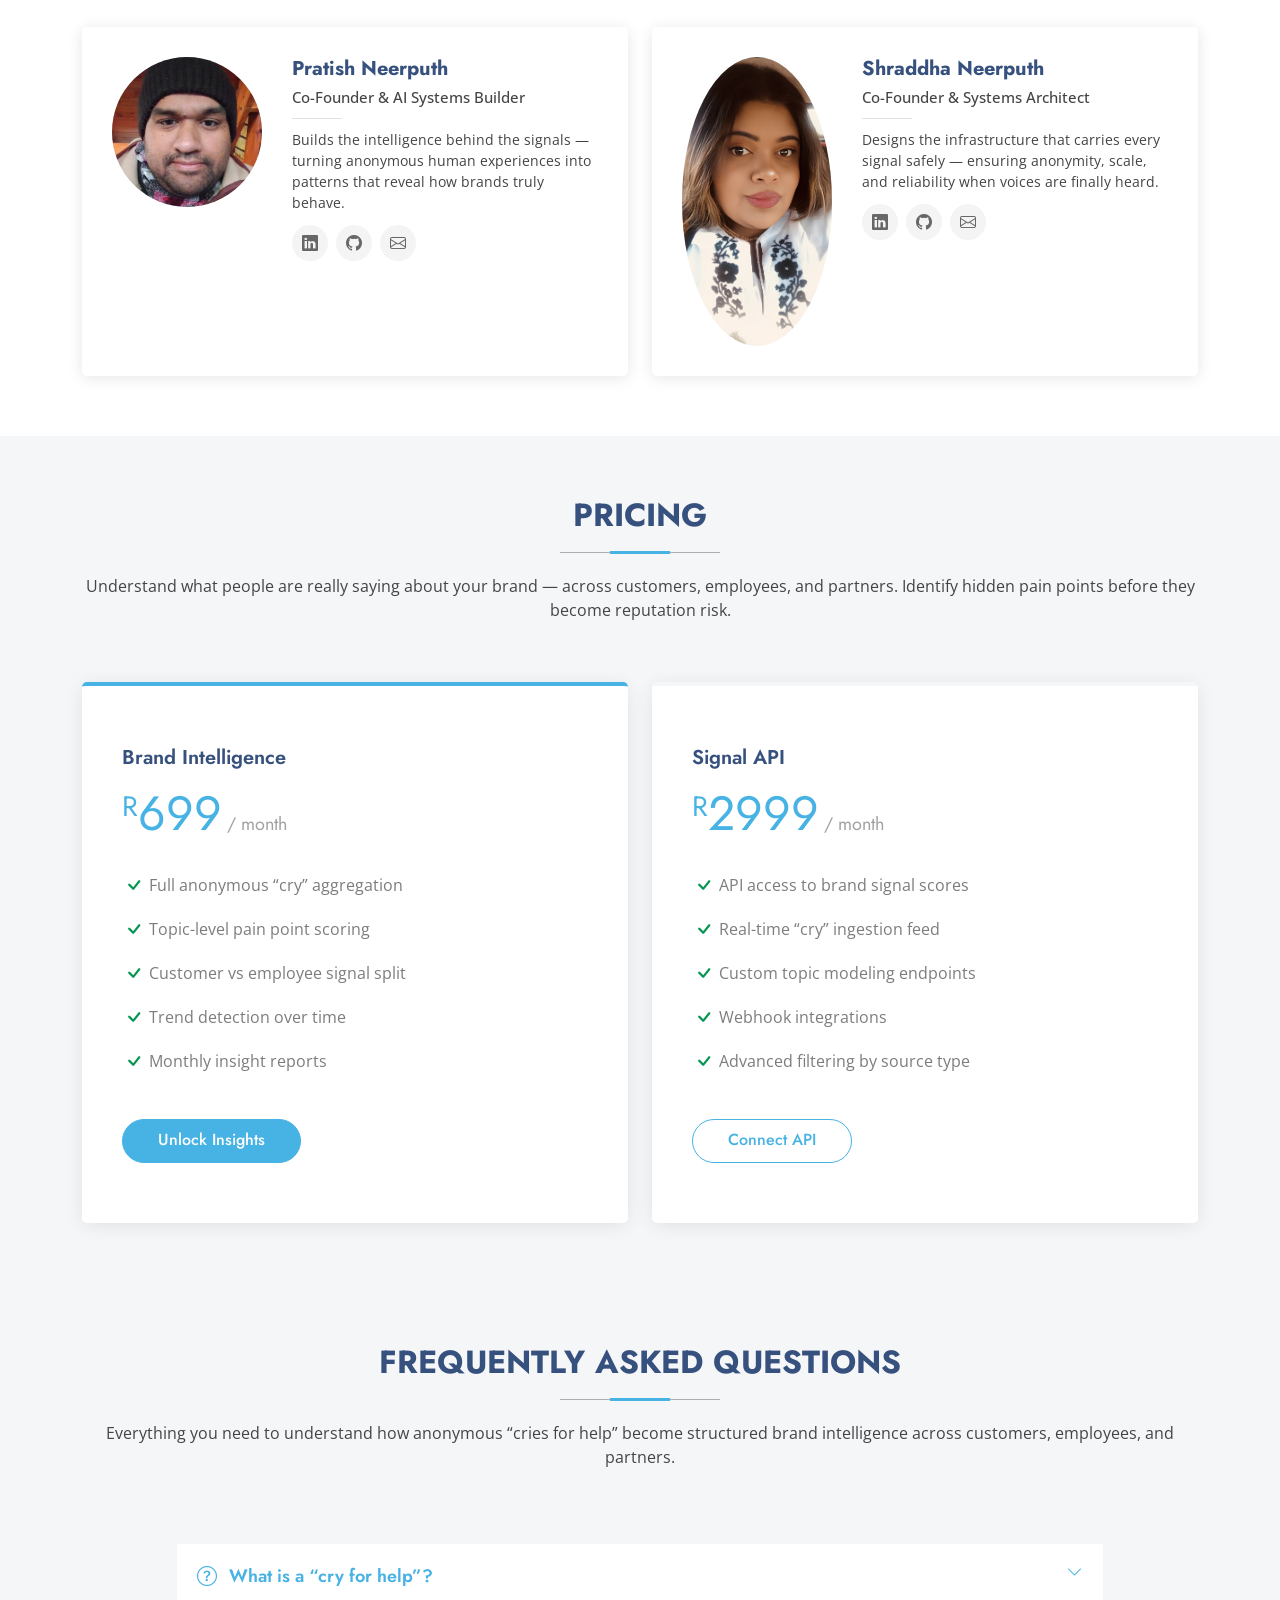
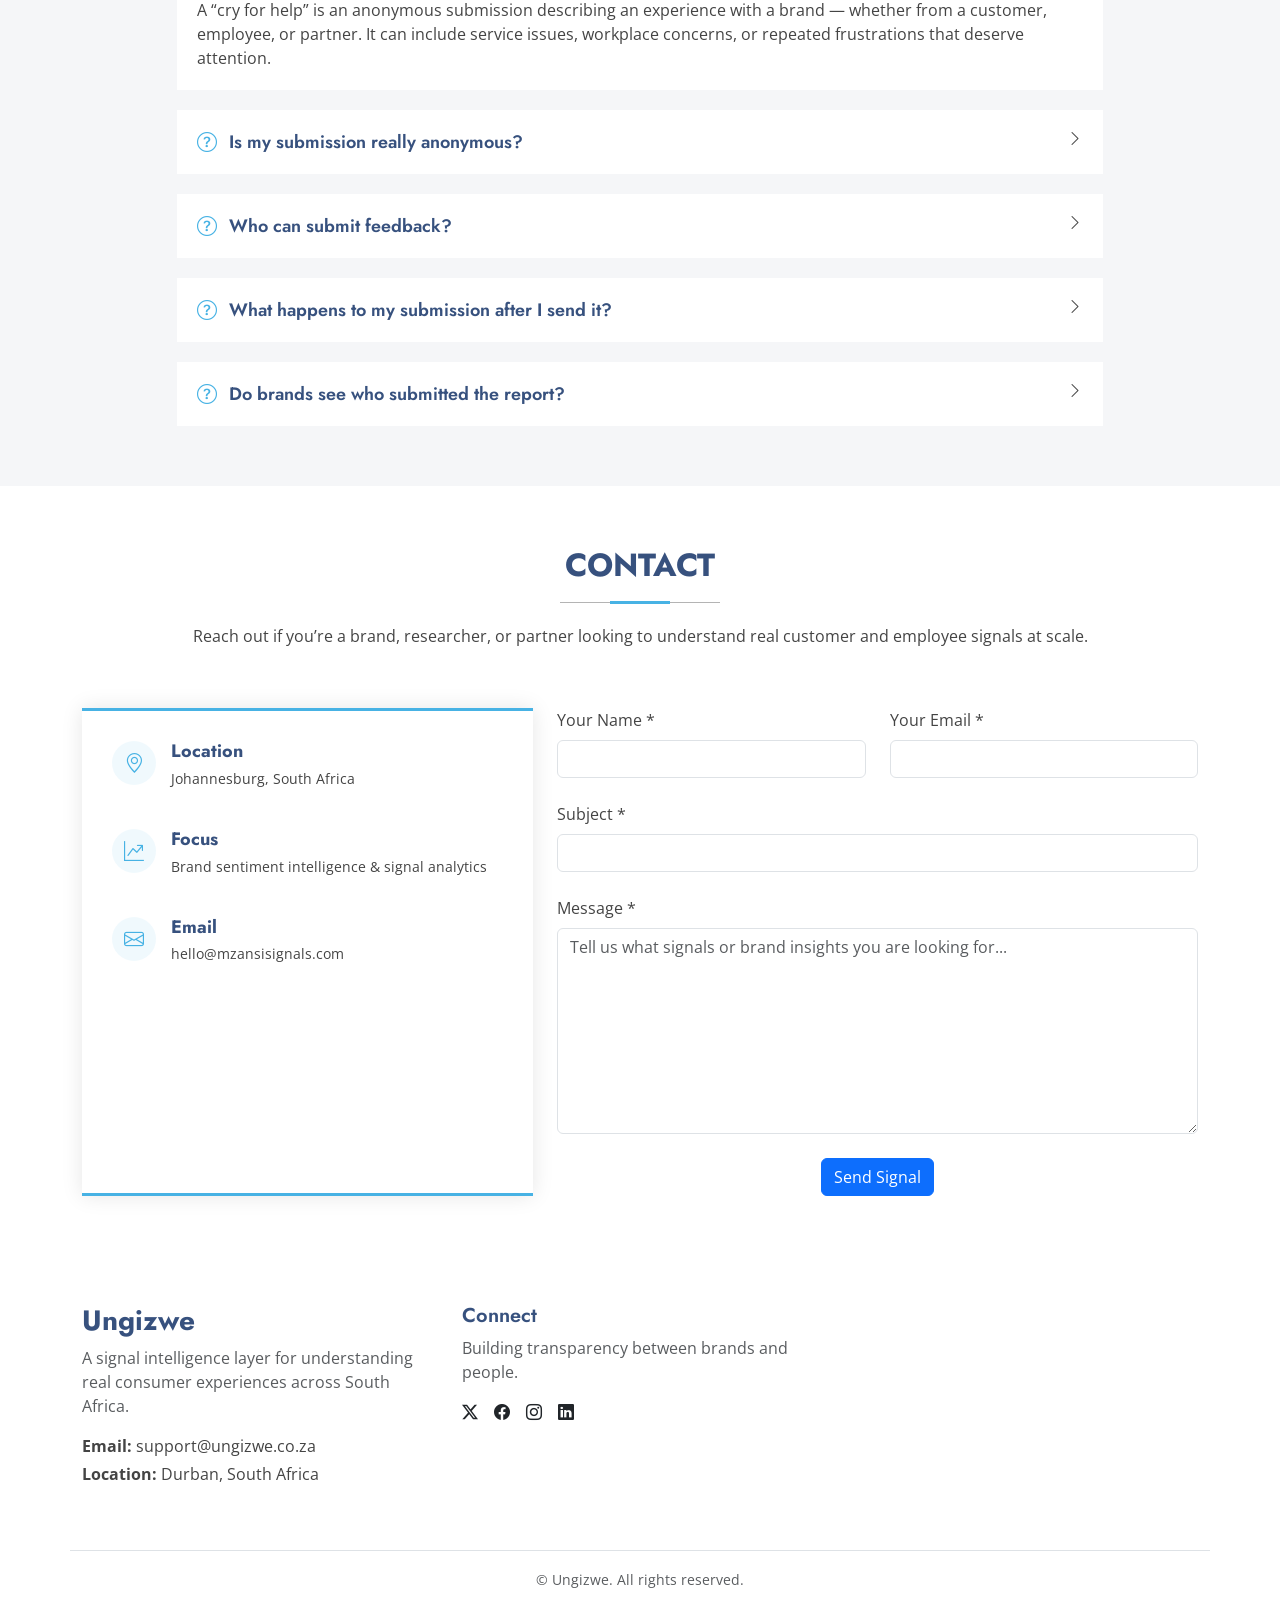
==== commit cd45aec3: "added some fixes" ====
--- a/index.html
+++ b/index.html
@@ -27,13 +27,6 @@
   <!-- Main CSS File -->
   <link href="assets/css/main.css" rel="stylesheet">
 
-  <!-- =======================================================
-  * Template Name: Arsha
-  * Template URL: https://bootstrapmade.com/arsha-free-bootstrap-html-template-corporate/
-  * Updated: Feb 22 2025 with Bootstrap v5.3.3
-  * Author: BootstrapMade.com
-  * License: https://bootstrapmade.com/license/
-  ======================================================== -->
 </head>
 
 <body class="index-page">
@@ -58,7 +51,7 @@
         <i class="mobile-nav-toggle d-xl-none bi bi-list"></i>
       </nav>
 
-      <a class="btn-getstarted" href="#about">Get Started</a>
+      <a class="btn-getstarted" href="cries.php">Get Started</a>
 
     </div>
   </header>
@@ -74,8 +67,7 @@
             <h1>Mzansi Cries for Help</h1>
               <p>Report your experience with South African brands anonymously as a cry for help.</p>
               <div class="d-flex">
-              <a href="#about" class="btn-get-started">Get Started</a>
-              <a href="https://www.youtube.com/watch?v=Y7f98aduVJ8" class="glightbox btn-watch-video d-flex align-items-center"><i class="bi bi-play-circle"></i><span>Watch Video</span></a>
+              <a href="cries.php" class="btn-get-started">Get Started</a>
             </div>
           </div>
           <div class="col-lg-6 order-1 order-lg-2 hero-img" data-aos="zoom-out" data-aos-delay="200">
@@ -86,64 +78,7 @@
 
     </section><!-- /Hero Section -->
 
-    <!-- Clients Section -->
-    <section id="clients" class="clients section light-background">
-
-      <div class="container" data-aos="zoom-in">
-
-        <div class="swiper init-swiper">
-          <script type="application/json" class="swiper-config">
-            {
-              "loop": true,
-              "speed": 600,
-              "autoplay": {
-                "delay": 5000
-              },
-              "slidesPerView": "auto",
-              "pagination": {
-                "el": ".swiper-pagination",
-                "type": "bullets",
-                "clickable": true
-              },
-              "breakpoints": {
-                "320": {
-                  "slidesPerView": 2,
-                  "spaceBetween": 40
-                },
-                "480": {
-                  "slidesPerView": 3,
-                  "spaceBetween": 60
-                },
-                "640": {
-                  "slidesPerView": 4,
-                  "spaceBetween": 80
-                },
-                "992": {
-                  "slidesPerView": 5,
-                  "spaceBetween": 120
-                },
-                "1200": {
-                  "slidesPerView": 6,
-                  "spaceBetween": 120
-                }
-              }
-            }
-          </script>
-          <div class="swiper-wrapper align-items-center">
-            <div class="swiper-slide"><img src="assets/img/clients/clients-1.webp" class="img-fluid" alt=""></div>
-            <div class="swiper-slide"><img src="assets/img/clients/clients-2.webp" class="img-fluid" alt=""></div>
-            <div class="swiper-slide"><img src="assets/img/clients/clients-3.webp" class="img-fluid" alt=""></div>
-            <div class="swiper-slide"><img src="assets/img/clients/clients-4.webp" class="img-fluid" alt=""></div>
-            <div class="swiper-slide"><img src="assets/img/clients/clients-5.webp" class="img-fluid" alt=""></div>
-            <div class="swiper-slide"><img src="assets/img/clients/clients-6.webp" class="img-fluid" alt=""></div>
-            <div class="swiper-slide"><img src="assets/img/clients/clients-7.webp" class="img-fluid" alt=""></div>
-            <div class="swiper-slide"><img src="assets/img/clients/clients-8.webp" class="img-fluid" alt=""></div>
-          </div>
-        </div>
-
-      </div>
-
-    </section><!-- /Clients Section -->
+
 
     <!-- About Section -->
     <section id="about" class="about section">
@@ -316,7 +251,7 @@
             <p>Your experience matters. Whether you're a customer, employee, or partner, you can anonymously submit a “cry for help” to highlight issues that deserve attention. Each voice contributes to a larger signal that helps uncover patterns and drive accountability across South African brands.</p>
           </div>
           <div class="col-xl-3 cta-btn-container text-center">
-            <a class="cta-btn align-middle" href="#">Call To Action</a>
+            <a class="cta-btn align-middle" href="cries.php">Call To Action</a>
           </div>
         </div>
 
@@ -354,9 +289,9 @@
               </p>
 
               <div class="social">
-                <a href=""><i class="bi bi-linkedin"></i></a>
-                <a href=""><i class="bi bi-github"></i></a>
-                <a href=""><i class="bi bi-envelope"></i></a>
+                <a href="https://www.linkedin.com/in/kyroninja"><i class="bi bi-linkedin"></i></a>
+                <a href="https://github.com/kyroninja"><i class="bi bi-github"></i></a>
+                <a href="mailto:pratz.neerputh@gmail.com"><i class="bi bi-envelope"></i></a>
               </div>
             </div>
 
@@ -368,7 +303,8 @@
           <div class="team-member d-flex align-items-start">
 
             <div class="pic">
-              <img src="assets/img/person/Shraddha.jpg" class="img-fluid" alt="Pratish Neerputh">
+              <img src="assets/img/person/Shraddha.jpg" class="img-fluid" alt="Pratish Neerputh" style="/* Example: lower */
+object-position: center 10%;">
             </div>
 
             <div class="member-info">
@@ -379,9 +315,9 @@
               </p>
 
               <div class="social">
-                <a href=""><i class="bi bi-linkedin"></i></a>
-                <a href=""><i class="bi bi-github"></i></a>
-                <a href=""><i class="bi bi-envelope"></i></a>
+                <a href="http://www.linkedin.com/in/shraddha-neerputh-4b9276110"><i class="bi bi-linkedin"></i></a>
+                <a href="https://github.com/ShraddhaRajcoomar13"><i class="bi bi-github"></i></a>
+                <a href="mailto:dhrtirajcoomar@gmail.com"><i class="bi bi-envelope"></i></a>
               </div>
             </div>
 
@@ -407,29 +343,13 @@
 
     <div class="row gy-4">
 
-      <!-- Free Plan -->
-      <div class="col-lg-4" data-aos="zoom-in" data-aos-delay="100">
-        <div class="pricing-item">
-          <h3>Free Pulse</h3>
-          <h4><sup>$</sup>0<span> / month</span></h4>
-
-          <ul>
-            <li><i class="bi bi-check"></i> <span>Basic anonymous brand mentions</span></li>
-            <li><i class="bi bi-check"></i> <span>Limited “cry for help” samples</span></li>
-            <li><i class="bi bi-check"></i> <span>Top-level sentiment overview</span></li>
-            <li class="na"><i class="bi bi-x"></i> <span>Topic-level pain point scoring</span></li>
-            <li class="na"><i class="bi bi-x"></i> <span>Employee vs customer segmentation</span></li>
-          </ul>
-
-          <a href="#" class="buy-btn">Start Listening</a>
-        </div>
-      </div><!-- End Pricing Item -->
+
 
       <!-- Business Plan -->
-      <div class="col-lg-4" data-aos="zoom-in" data-aos-delay="200">
+      <div class="col-lg-6" data-aos="zoom-in" data-aos-delay="200">
         <div class="pricing-item featured">
           <h3>Brand Intelligence</h3>
-          <h4><sup>$</sup>29<span> / month</span></h4>
+          <h4><sup>R</sup>699<span> / month</span></h4>
 
           <ul>
             <li><i class="bi bi-check"></i> <span>Full anonymous “cry” aggregation</span></li>
@@ -444,10 +364,10 @@
       </div><!-- End Pricing Item -->
 
       <!-- Developer Plan -->
-      <div class="col-lg-4" data-aos="zoom-in" data-aos-delay="300">
+      <div class="col-lg-6" data-aos="zoom-in" data-aos-delay="300">
         <div class="pricing-item">
           <h3>Signal API</h3>
-          <h4><sup>$</sup>49<span> / month</span></h4>
+          <h4><sup>R</sup>2999<span> / month</span></h4>
 
           <ul>
             <li><i class="bi bi-check"></i> <span>API access to brand signal scores</span></li>
@@ -555,194 +475,184 @@
 </section><!-- /Faq 2 Section -->
 
 
-<!-- Contact Section -->
-<section id="contact" class="contact section">
-
-  <!-- Section Title -->
-  <div class="container section-title" data-aos="fade-up">
-    <h2>Contact</h2>
-    <p>Reach out if you’re a brand, researcher, or partner looking to understand real customer and employee signals at scale.</p>
-  </div><!-- End Section Title -->
-
-  <div class="container" data-aos="fade-up" data-aos-delay="100">
+      <!-- Contact Section -->
+  <section id="contact" class="contact section">
+
+    <div class="container section-title" data-aos="fade-up">
+      <h2>Contact</h2>
+      <p>
+        Reach out if you’re a brand, researcher, or partner looking to understand real customer and employee signals at scale.
+      </p>
+    </div>
+
+    <div class="container" data-aos="fade-up" data-aos-delay="100">
+
+      <div class="row gy-4">
+
+        <!-- INFO SIDE -->
+        <div class="col-lg-5">
+
+          <div class="info-wrap">
+
+            <div class="info-item d-flex" data-aos="fade-up" data-aos-delay="200">
+              <i class="bi bi-geo-alt flex-shrink-0"></i>
+              <div>
+                <h3>Location</h3>
+                <p>Johannesburg, South Africa</p>
+              </div>
+            </div>
+
+            <div class="info-item d-flex" data-aos="fade-up" data-aos-delay="300">
+              <i class="bi bi-graph-up-arrow flex-shrink-0"></i>
+              <div>
+                <h3>Focus</h3>
+                <p>Brand sentiment intelligence & signal analytics</p>
+              </div>
+            </div>
+
+            <div class="info-item d-flex" data-aos="fade-up" data-aos-delay="400">
+              <i class="bi bi-envelope flex-shrink-0"></i>
+              <div>
+                <h3>Email</h3>
+                <p>hello@mzansisignals.com</p>
+              </div>
+            </div>
+
+          </div>
+
+        </div>
+
+        <!-- FORM SIDE -->
+        <div class="col-lg-7">
+
+          <!-- IMPORTANT: NO php-email-form CLASS -->
+          <form action="contact1.php" method="post" data-aos="fade-up" data-aos-delay="200">
+
+            <input type="hidden" name="csrf_token" id="contactCsrfToken" value="">
+
+            <div class="row gy-4">
+
+              <div class="col-md-6">
+                <label class="pb-2">Your Name *</label>
+                <input type="text" name="name" class="form-control" required>
+              </div>
+
+              <div class="col-md-6">
+                <label class="pb-2">Your Email *</label>
+                <input type="email" name="email" class="form-control" required>
+              </div>
+
+              <div class="col-12">
+                <label class="pb-2">Subject *</label>
+                <input type="text" name="subject" class="form-control" required>
+              </div>
+
+              <div class="col-12">
+                <label class="pb-2">Message *</label>
+                <textarea name="message"
+                          rows="8"
+                          class="form-control"
+                          placeholder="Tell us what signals or brand insights you are looking for..."
+                          required></textarea>
+              </div>
+
+              <div class="col-12 text-center">
+
+                <!-- SIMPLE UX (no JS dependency) -->
+                <button type="submit" class="btn btn-primary">
+                  Send Signal
+                </button>
+
+              </div>
+
+            </div>
+
+          </form>
+
+        </div>
+
+      </div>
+
+    </div>
+
+  </section>
+  <!-- /Contact Section -->
+
+</main>
+<!-- Main Footer -->
+<div class="container footer-top py-5">
 
     <div class="row gy-4">
 
-      <div class="col-lg-5">
-
-        <div class="info-wrap">
-
-          <div class="info-item d-flex" data-aos="fade-up" data-aos-delay="200">
-            <i class="bi bi-geo-alt flex-shrink-0"></i>
-            <div>
-              <h3>Location</h3>
-              <p>Johannesburg, South Africa</p>
-            </div>
-          </div><!-- End Info Item -->
-
-          <div class="info-item d-flex" data-aos="fade-up" data-aos-delay="300">
-            <i class="bi bi-telephone flex-shrink-0"></i>
-            <div>
-              <h3>Partnerships</h3>
-              <p>Available via email request</p>
-            </div>
-          </div><!-- End Info Item -->
-
-          <div class="info-item d-flex" data-aos="fade-up" data-aos-delay="400">
-            <i class="bi bi-envelope flex-shrink-0"></i>
-            <div>
-              <h3>Email</h3>
-              <p>hello@mzansisignals.com</p>
-            </div>
-          </div><!-- End Info Item -->
-
-          <iframe
-    src="https://www.google.com/maps/embed?pb=!1m18!1m12!1m3!1d3582.8559!2d28.0473!3d-26.1076!2m3!1f0!2f0!3f0!3m2!1i1024!2i768!4f13.1!3m3!1m2!1s0x1e950c3a5c2a1b6f%3A0x7b9c1f5d3c2a1a11!2sSandton%2C%20Johannesburg!5e0!3m2!1sen!2sza!4v1719220000000!5m2!1sen!2sza"
-    frameborder="0"
-    style="border:0; width: 100%; height: 270px;"
-    allowfullscreen=""
-    loading="lazy"
-    referrerpolicy="no-referrer-when-downgrade">
-  </iframe>
-
-        </div>
-      </div>
-
-      <div class="col-lg-7">
-
-        <form action="forms/contact.php" method="post" class="php-email-form" data-aos="fade-up" data-aos-delay="200">
-
-          <div class="row gy-4">
-
-            <div class="col-md-6">
-              <label for="name-field" class="pb-2">Your Name</label>
-              <input type="text" name="name" id="name-field" class="form-control" required="">
-            </div>
-
-            <div class="col-md-6">
-              <label for="email-field" class="pb-2">Your Email</label>
-              <input type="email" class="form-control" name="email" id="email-field" required="">
-            </div>
-
-            <div class="col-md-12">
-              <label for="subject-field" class="pb-2">Subject</label>
-              <input type="text" class="form-control" name="subject" id="subject-field" required="">
-            </div>
-
-            <div class="col-md-12">
-              <label for="message-field" class="pb-2">Message</label>
-              <textarea class="form-control" name="message" rows="10" id="message-field" required=""></textarea>
-            </div>
-
-            <div class="col-md-12 text-center">
-              <div class="loading">Sending signal...</div>
-              <div class="error-message"></div>
-              <div class="sent-message">Your message has been received. Thank you.</div>
-
-              <button type="submit">Send Message</button>
-            </div>
-
-          </div>
-
-        </form>
-
-      </div>
+        <!-- Brand -->
+        <div class="col-lg-4 col-md-6">
+
+            <h3 class="fw-bold">Ungizwe</h3>
+
+            <p class="text-muted">
+                A signal intelligence layer for understanding real consumer experiences across South Africa.
+            </p>
+
+            <p class="mt-3 mb-1">
+                <strong>Email:</strong> support@ungizwe.co.za
+            </p>
+
+            <p>
+                <strong>Location:</strong> Durban, South Africa
+            </p>
+
+        </div>
+
+
+        <!-- Social -->
+        <div class="col-lg-4 col-md-12">
+
+            <h5 class="fw-semibold">Connect</h5>
+
+            <p class="text-muted">
+                Building transparency between brands and people.
+            </p>
+
+            <div class="d-flex gap-3 mt-3">
+
+                <a href="#" class="text-dark">
+                    <i class="bi bi-twitter-x"></i>
+                </a>
+
+                <a href="#" class="text-dark">
+                    <i class="bi bi-facebook"></i>
+                </a>
+
+                <a href="#" class="text-dark">
+                    <i class="bi bi-instagram"></i>
+                </a>
+
+                <a href="#" class="text-dark">
+                    <i class="bi bi-linkedin"></i>
+                </a>
+
+            </div>
+
+        </div>
 
     </div>
 
-  </div>
-
-</section><!-- /Contact Section -->
-
-</main>
-
-<!-- Footer -->
-<footer id="footer" class="footer">
-
-  <div class="footer-newsletter">
-    <div class="container">
-      <div class="row justify-content-center text-center">
-        <div class="col-lg-6">
-          <h4>Stay in the Loop</h4>
-          <p>Get updates on brand signals, emerging patterns, and platform insights as they evolve.</p>
-
-          <form action="forms/newsletter.php" method="post" class="php-email-form">
-            <div class="newsletter-form">
-              <input type="email" name="email" placeholder="Enter your email">
-              <input type="submit" value="Subscribe">
-            </div>
-            <div class="loading">Loading</div>
-            <div class="error-message"></div>
-            <div class="sent-message">You’re subscribed to brand signals. Thank you.</div>
-          </form>
-
-        </div>
-      </div>
-    </div>
-  </div>
-
-  <div class="container footer-top">
-    <div class="row gy-4">
-
-      <div class="col-lg-4 col-md-6 footer-about">
-        <a href="index.html" class="d-flex align-items-center">
-          <span class="sitename">Mzansi Cries for Help</span>
-        </a>
-
-        <div class="footer-contact pt-3">
-          <p>Johannesburg, South Africa</p>
-          <p class="mt-3"><strong>Email:</strong> <span>hello@mzansisignals.com</span></p>
-        </div>
-      </div>
-
-      <div class="col-lg-2 col-md-3 footer-links">
-        <h4>Platform</h4>
-        <ul>
-          <li><i class="bi bi-chevron-right"></i> <a href="#">Home</a></li>
-          <li><i class="bi bi-chevron-right"></i> <a href="#">About</a></li>
-          <li><i class="bi bi-chevron-right"></i> <a href="#">Pricing</a></li>
-          <li><i class="bi bi-chevron-right"></i> <a href="#">FAQ</a></li>
-        </ul>
-      </div>
-
-      <div class="col-lg-2 col-md-3 footer-links">
-        <h4>Use Cases</h4>
-        <ul>
-          <li><i class="bi bi-chevron-right"></i> <a href="#">Customer Insights</a></li>
-          <li><i class="bi bi-chevron-right"></i> <a href="#">Employee Signals</a></li>
-          <li><i class="bi bi-chevron-right"></i> <a href="#">Brand Monitoring</a></li>
-          <li><i class="bi bi-chevron-right"></i> <a href="#">Risk Detection</a></li>
-        </ul>
-      </div>
-
-      <div class="col-lg-4 col-md-12">
-        <h4>Follow Us</h4>
-        <p>Signals move fast. Stay connected to what people are really saying.</p>
-
-        <div class="social-links d-flex">
-          <a href=""><i class="bi bi-twitter-x"></i></a>
-          <a href=""><i class="bi bi-linkedin"></i></a>
-          <a href=""><i class="bi bi-instagram"></i></a>
-          <a href=""><i class="bi bi-facebook"></i></a>
-        </div>
-      </div>
-
-    </div>
-  </div>
-
-  <div class="container copyright text-center mt-4">
-    <p>© <span>2026</span> <strong class="px-1 sitename">Mzansi Cries for Help</strong> <span>All Rights Reserved</span></p>
-
-    <div class="credits">
-      Built for transparency, accountability, and human signal intelligence.
-    </div>
-  </div>
+</div>
+
+<!-- Bottom Bar -->
+<div class="container text-center py-3 border-top">
+
+    <small class="text-muted">
+        © <?php echo date("Y"); ?> Ungizwe. All rights reserved.
+    </small>
+
+</div>
 
 </footer>
 
 <!-- Scroll Top -->
 <a href="#" id="scroll-top" class="scroll-top d-flex align-items-center justify-content-center">
-  <i class="bi bi-arrow-up-short"></i>
+<i class="bi bi-arrow-up-short"></i>
 </a>
 
 <!-- Preloader -->
@@ -754,12 +664,22 @@
 <script src="assets/vendor/aos/aos.js"></script>
 <script src="assets/vendor/glightbox/js/glightbox.min.js"></script>
 <script src="assets/vendor/swiper/swiper-bundle.min.js"></script>
-<script src="assets/vendor/waypoints/noframework.waypoints.js"></script>
-<script src="assets/vendor/imagesloaded/imagesloaded.pkgd.min.js"></script>
-<script src="assets/vendor/isotope-layout/isotope.pkgd.min.js"></script>
 
 <!-- Main JS File -->
 <script src="assets/js/main.js"></script>
 
-</body>
-</html>
+<!-- Fetch a CSRF token for the contact form on page load -->
+<script>
+  fetch('csrf_token.php', { credentials: 'same-origin' })
+    .then(function (res) { return res.json(); })
+    .then(function (data) {
+      var field = document.getElementById('contactCsrfToken');
+      if (field && data.csrf_token) {
+        field.value = data.csrf_token;
+      }
+    })
+    .catch(function () {
+      // Token fetch failed silently; the form will show contact1.php's
+      // "Invalid or expired form submission" error if the user submits.
+    });
+</script>
